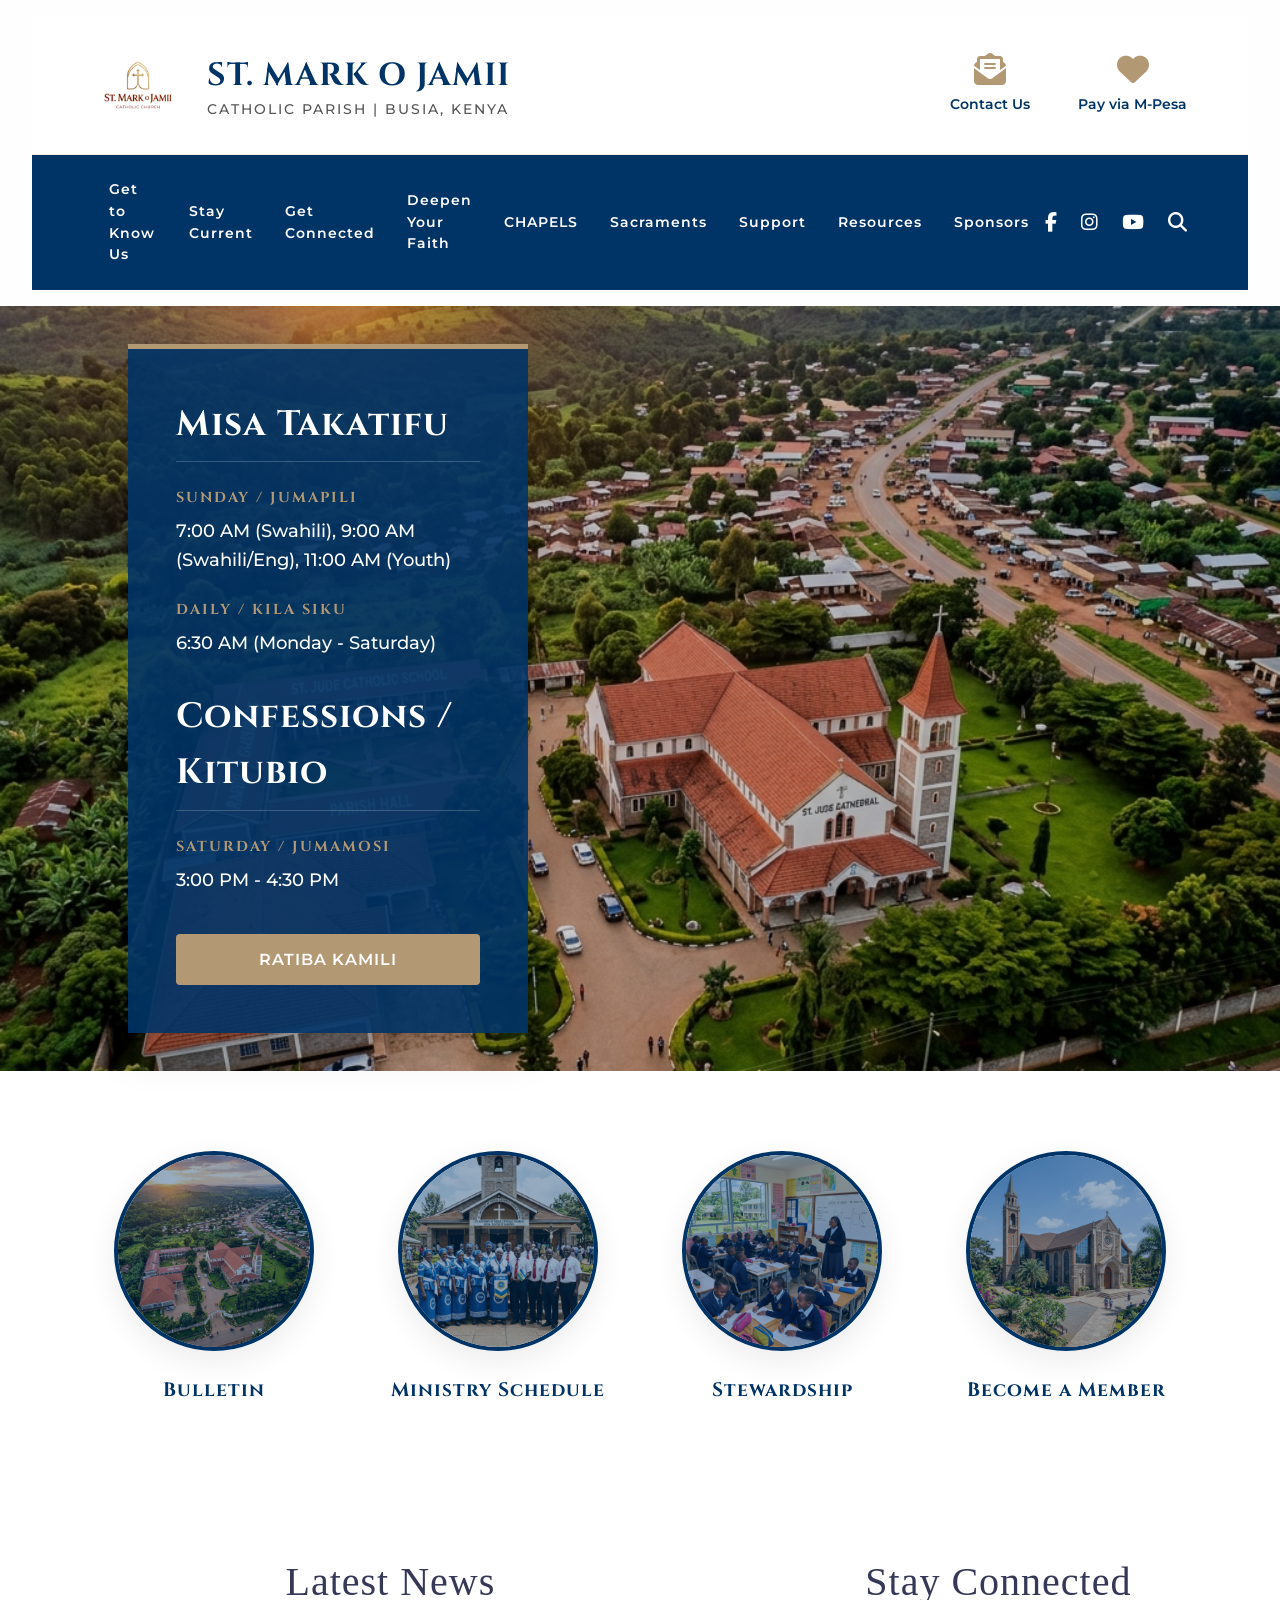
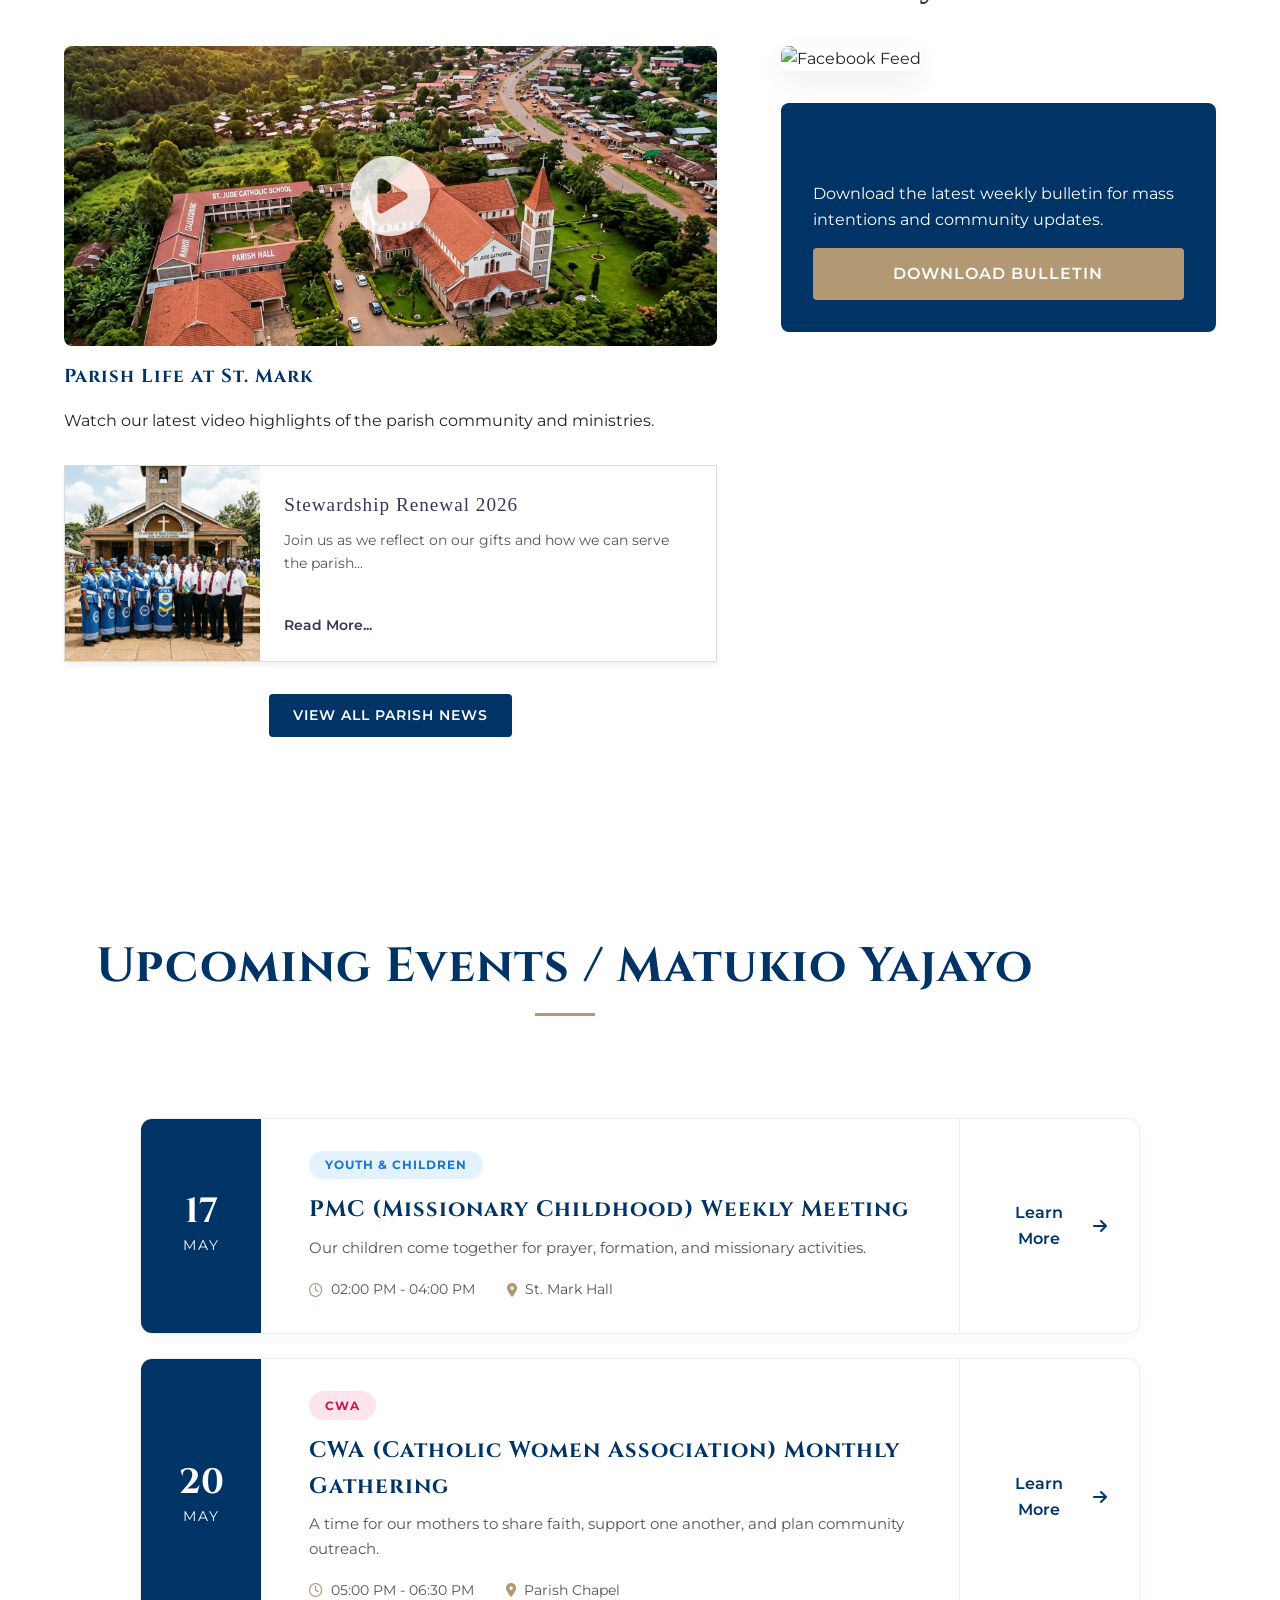
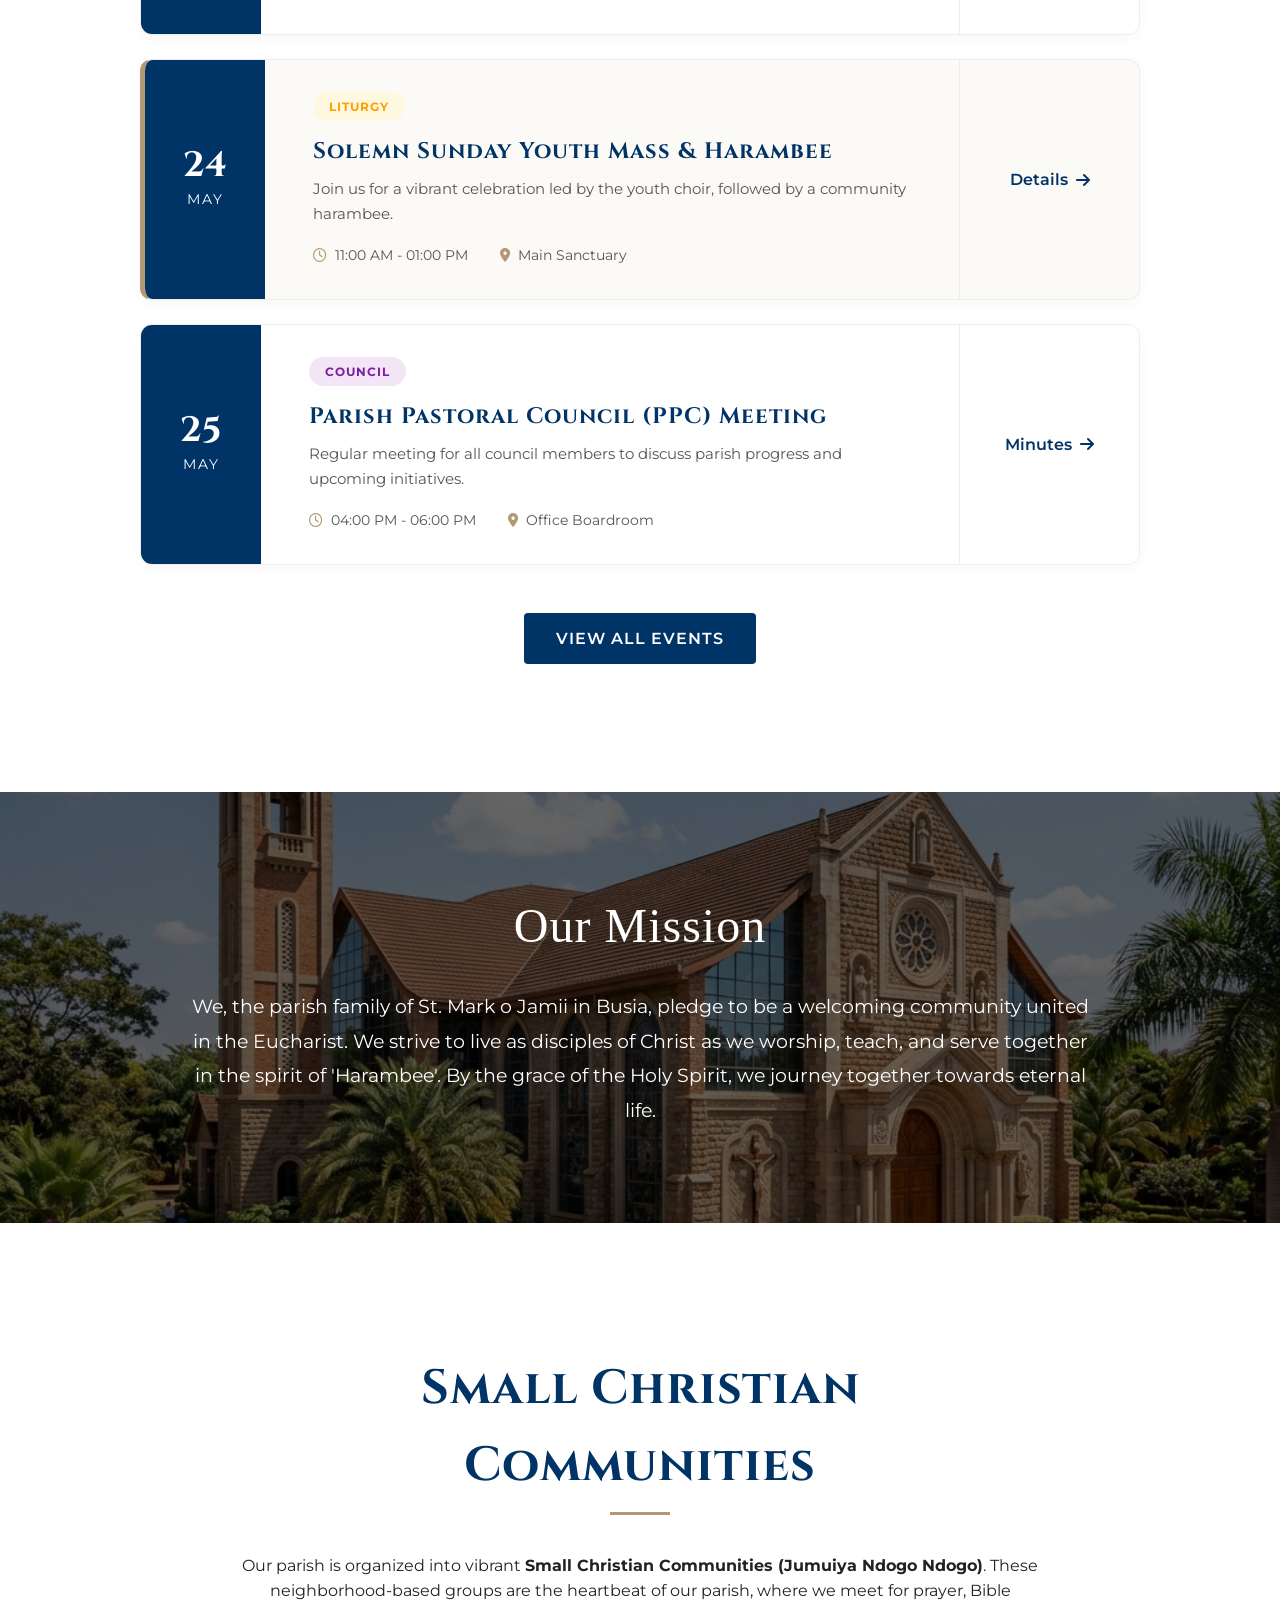
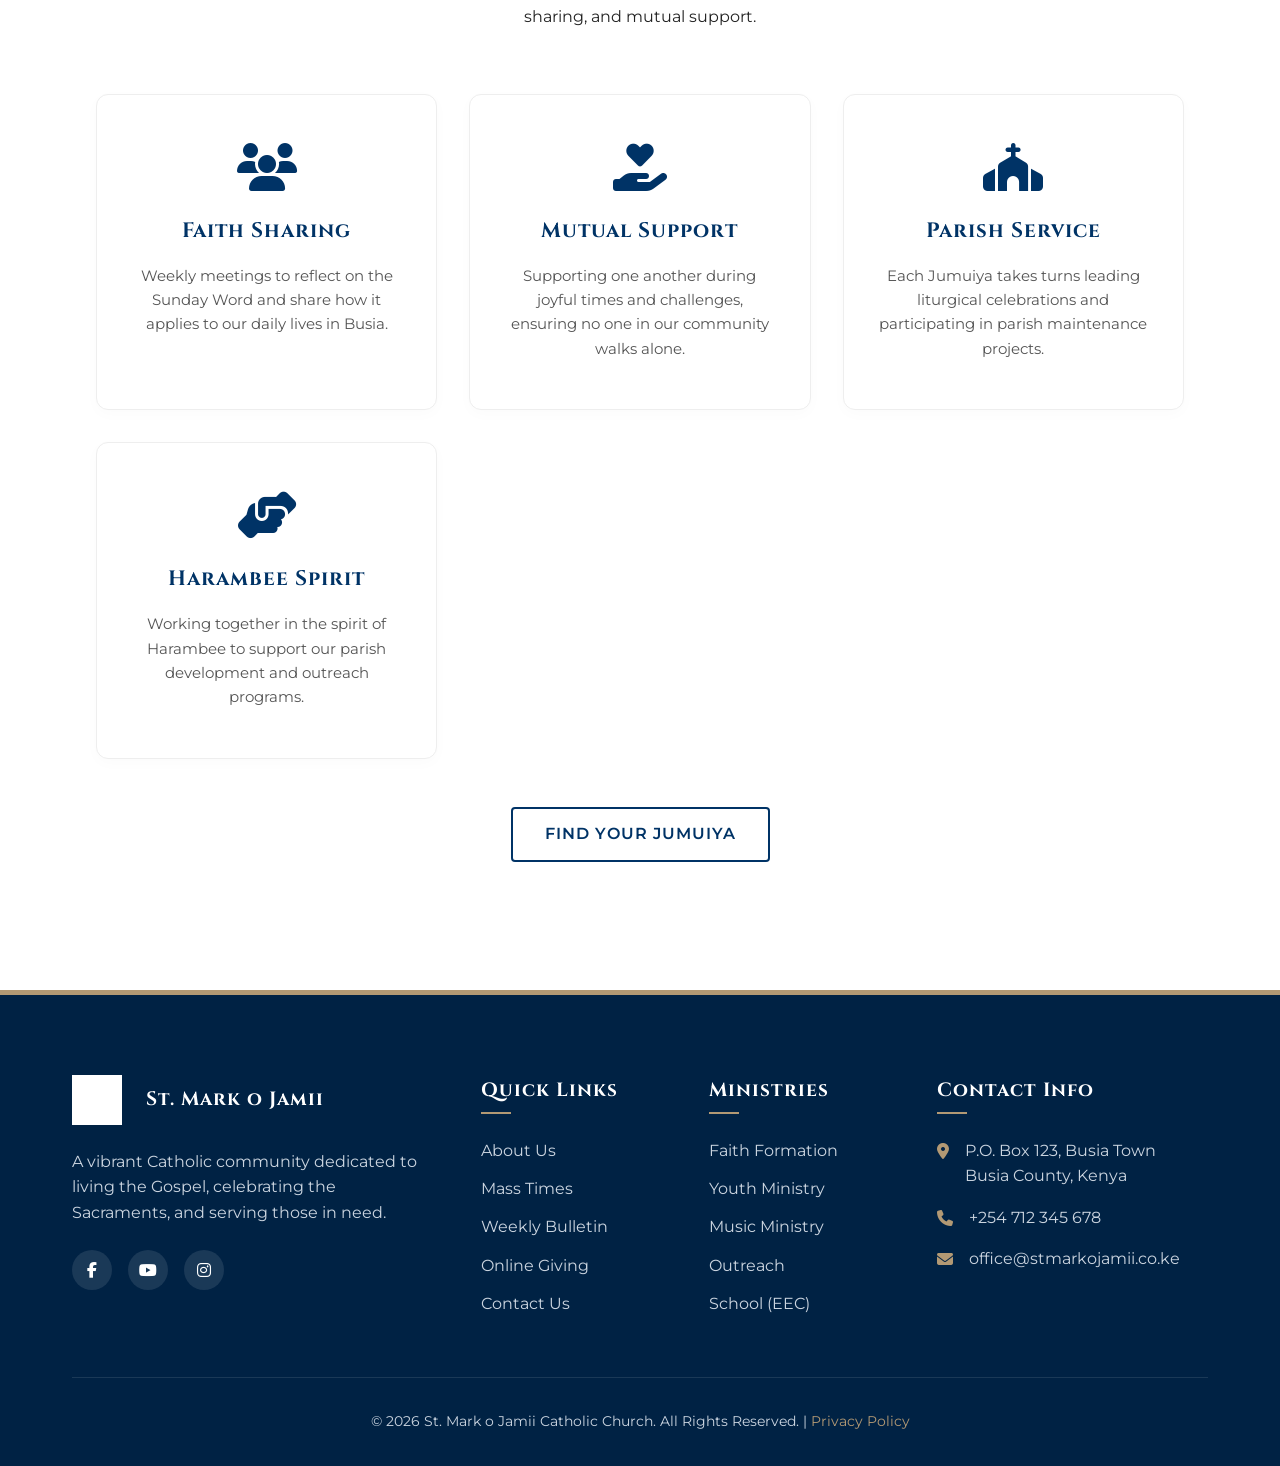
==== index.html @ a4ac21fa "Initial commit - Localized St. Mark o Jamii website for Busia, Kenya" ====
<!DOCTYPE html>
<html lang="en">
<head>
    <meta charset="UTF-8">
    <meta name="viewport" content="width=device-width, initial-scale=1.0">
    <title>St. Mark o Jamii Catholic Church | Empowering Change</title>
    <meta name="description" content="Welcome to St. Mark o Jamii Catholic Church. Join our parish community for mass, ministries, and faith formation.">
    
    <!-- Google Fonts -->
    <link rel="preconnect" href="https://fonts.googleapis.com">
    <link rel="preconnect" href="https://fonts.gstatic.com" crossorigin>
    <link href="https://fonts.googleapis.com/css2?family=Cinzel:wght@400;700&family=Montserrat:wght@300;400;600;700&display=swap" rel="stylesheet">
    
    <!-- Font Awesome for Icons -->
    <link rel="stylesheet" href="https://cdnjs.cloudflare.com/ajax/libs/font-awesome/6.4.0/css/all.min.css">
    
    <link rel="stylesheet" href="style.css">
</head>
<body>

    <!-- Header -->
    <header class="main-header" id="header">
        <div class="header-top">
            <a href="index.html" class="logo">
                <img src="./assets/images/logo.png" alt="St. Mark Logo" style="height: 90px;">
                <div class="logo-text">
                    <h1>ST. MARK O JAMII</h1>
                    <span>CATHOLIC PARISH | BUSIA, KENYA</span>
                </div>
            </a>
            <div class="header-top-links">
                <a href="page.html?id=contact" class="top-link" style="color: var(--primary-blue);">
                    <i class="fas fa-envelope-open-text top-icon" style="color: var(--accent-gold);"></i>
                    <span>Contact Us</span>
                </a>
                <a href="page.html?id=donate" class="top-link" style="color: var(--primary-blue);">
                    <i class="fas fa-heart top-icon" style="color: var(--accent-gold);"></i>
                    <span>Pay via M-Pesa</span>
                </a>
            </div>
        </div>
        <div class="header-nav-container">
            <nav class="main-nav">
                <ul class="nav-links">
                    <li class="dropdown">
                        <a href="page.html?id=know-us">Get to Know Us</a>
                        <ul class="dropdown-content">
                            <li><a href="page.html?id=contact">Contact Us</a></li>
                            <li><a href="page.html?id=history">History</a></li>
                            <li><a href="page.html?id=staff">Parish Staff</a></li>
                        </ul>
                    </li>
                    <li class="dropdown">
                        <a href="page.html?id=current">Stay Current</a>
                        <ul class="dropdown-content">
                            <li><a href="page.html?id=bulletin-sj">Bulletin - St.<br>Joseph Catholic<br>Church</a></li>
                            <li><a href="page.html?id=livestream">LiveStream</a></li>
                            <li><a href="page.html?id=database">MP Database</a></li>
                        </ul>
                    </li>
                    <li class="dropdown">
                        <a href="page.html?id=connected">Get Connected</a>
                        <ul class="dropdown-content">
                            <li><a href="page.html?id=liturgical">Liturgical<br>Ministries</a></li>
                            <li><a href="page.html?id=volunteer">Volunteer</a></li>
                            <li><a href="page.html?id=support-min">Support<br>Ministries</a></li>
                        </ul>
                    </li>
                    <li class="dropdown">
                        <a href="page.html?id=faith">Deepen Your Faith</a>
                        <ul class="dropdown-content">
                            <li><a href="page.html?id=eucharistic-adoration">Adoration</a></li>
                            <li><a href="page.html?id=cgs">Catechesis of the<br>Good Shepherd</a></li>
                            <li><a href="page.html?id=community">Community and<br>Family Ministry</a></li>
                            <li><a href="page.html?id=formed">FORMED</a></li>
                            <li><a href="page.html?id=journey">Journey</a></li>
                            <li><a href="page.html?id=ocia">OCIA</a></li>
                            <li><a href="page.html?id=reled">Religious<br>Education</a></li>
                            <li><a href="page.html?id=small-groups">Small Groups</a></li>
                            <li><a href="page.html?id=young-adult">Young Adult Group</a></li>
                            <li><a href="page.html?id=youth-ministry">Youth Ministry</a></li>
                        </ul>
                    </li>
                    <li class="dropdown mega-dropdown">
                        <a href="page.html?id=chapels">CHAPELS</a>
                        <div class="dropdown-content mega-menu">
                            <div class="mega-column">
                                <h3>Community & Family</h3>
                                <ul>
                                    <li><a href="page.html?id=boy-cub-scouts">Boy & Cub Scouts</a></li>
                                    <li><a href="page.html?id=hospitality-sunday">Hospitality Sunday</a></li>
                                    <li><a href="page.html?id=keenagers-club">Keenagers Club</a></li>
                                    <li><a href="page.html?id=cwa">Catholic Women Association (CWA)</a></li>
                                    <li><a href="page.html?id=cma">Catholic Men Association (CMA)</a></li>
                                    <li><a href="page.html?id=new-parishioner">New Parishioner Welcome Group</a></li>
                                    <li><a href="page.html?id=parish-council">Parish Council</a></li>
                                    <li><a href="page.html?id=quilting-circle">Quilting Circle</a></li>
                                    <li><a href="page.html?id=young-adult">Young Adult Group</a></li>
                                </ul>
                            </div>
                            <div class="mega-column">
                                <h3>Health & Wellness</h3>
                                <ul>
                                    <li><a href="page.html?id=pietra-fitness">Pietra Fitness</a></li>
                                    <li><a href="page.html?id=cyo-sports">CYO Sports</a></li>
                                </ul>
                            </div>
                            <div class="mega-column">
                                <h3>Acts of Mercy</h3>
                                <ul>
                                    <li><a href="page.html?id=angel-tree">Angel Tree</a></li>
                                    <li><a href="page.html?id=baby-bottle">Baby Bottle Boomerang</a></li>
                                    <li><a href="page.html?id=bereavement">Bereavement Ministry</a></li>
                                    <li><a href="page.html?id=blood-drives">Blood Drives</a></li>
                                    <li><a href="page.html?id=christ-child">Christ Child Shower</a></li>
                                    <li><a href="page.html?id=christmas-adoption">Christmas Adoption Program</a></li>
                                    <li><a href="page.html?id=deaf-ministry">Deaf Ministry</a></li>
                                    <li><a href="page.html?id=food-needy">Food for the Needy</a></li>
                                    <li><a href="page.html?id=foster-care">Foster Care</a></li>
                                    <li><a href="page.html?id=funeral-luncheon">Funeral Luncheon</a></li>
                                    <li><a href="page.html?id=respect-life">Respect Life Committee</a></li>
                                    <li><a href="page.html?id=st-joseph-table">St. Joseph's Table</a></li>
                                </ul>
                            </div>
                            <div class="mega-column">
                                <h3>Practice of Prayer</h3>
                                <ul>
                                    <li><a href="page.html?id=cursillo">Cursillo Group</a></li>
                                    <li><a href="page.html?id=eucharistic-adoration">Eucharistic Adoration</a></li>
                                    <li><a href="page.html?id=journey-retreats">Journey Retreats</a></li>
                                    <li><a href="page.html?id=legion-of-mary">Legion of Mary</a></li>
                                    <li><a href="page.html?id=mens-bible">Men's Bible Study</a></li>
                                    <li><a href="page.html?id=vocation">Parish Vocation Ministry</a></li>
                                    <li><a href="page.html?id=womens-group">Women's Group</a></li>
                                </ul>
                            </div>
                            <div class="mega-column">
                                <h3>Education</h3>
                                <ul>
                                    <li><a href="page.html?id=adult-ed">Adult Education</a></li>
                                    <li><a href="page.html?id=pto">PTO</a></li>
                                    <li><a href="page.html?id=reled">Religious Education</a></li>
                                    <li><a href="page.html?id=pmc">Pontifical Missionary Childhood (PMC)</a></li>
                                    <li><a href="page.html?id=youth-ministry">Youth Ministry</a></li>
                                </ul>
                            </div>
                            <div class="mega-column">
                                <h3>Liturgy & Sacraments</h3>
                                <ul>
                                    <li><a href="page.html?id=adult-choir">Adult Choir</a></li>
                                    <li><a href="page.html?id=altar-servers">Altar Servers</a></li>
                                    <li><a href="page.html?id=arts-env">Arts and Environment</a></li>
                                    <li><a href="page.html?id=awesome-angels">Awesome Angels</a></li>
                                    <li><a href="page.html?id=baptism-prep">Baptismal Prep</a></li>
                                    <li><a href="page.html?id=cantors">Cantors</a></li>
                                    <li><a href="page.html?id=communion-sick">Communion to the Sick/ Homebound</a></li>
                                    <li><a href="page.html?id=daily-rosary">Daily Rosary</a></li>
                                    <li><a href="page.html?id=eucharistic-ministers">Eucharistic Ministers</a></li>
                                    <li><a href="page.html?id=hosanna">Hosanna Choir</a></li>
                                    <li><a href="page.html?id=hospitality">Hospitality Team</a></li>
                                    <li><a href="page.html?id=lectors">Lectors</a></li>
                                    <li><a href="page.html?id=liturgy-council">Liturgy Council</a></li>
                                </ul>
                            </div>
                            <div class="mega-column">
                                <h3>Stewardship</h3>
                                <ul>
                                    <li><a href="page.html?id=finance-council">Finance Council</a></li>
                                    <li><a href="page.html?id=financial-peace">Financial Peace University</a></li>
                                    <li><a href="page.html?id=garden-club">Garden Club</a></li>
                                    <li><a href="page.html?id=grandparents">Grandparent's Club</a></li>
                                    <li><a href="page.html?id=jaguar-dads">Jaguar Dad's Den</a></li>
                                    <li><a href="page.html?id=religious-articles">Religious Articles Store</a></li>
                                </ul>
                            </div>
                        </div>
                    </li>
                    <li class="dropdown">
                        <a href="page.html?id=sacraments">Sacraments</a>
                        <ul class="dropdown-content">
                            <li><a href="page.html?id=anointing">Anointing of the<br>Sick</a></li>
                            <li><a href="page.html?id=baptism">Baptism</a></li>
                            <li><a href="page.html?id=confirmation">Confirmation</a></li>
                            <li><a href="page.html?id=first-communion">First Communion</a></li>
                            <li><a href="page.html?id=funeral">Funeral Services</a></li>
                            <li><a href="page.html?id=holy-orders">Holy Orders</a></li>
                            <li><a href="page.html?id=reconciliation">Reconciliation</a></li>
                            <li><a href="page.html?id=weddings">Weddings</a></li>
                        </ul>
                    </li>
                    <li class="dropdown">
                        <a href="page.html?id=support">Support</a>
                        <ul class="dropdown-content">
                            <li><a href="page.html?id=call-to-share">Call to Share</a></li>
                            <li><a href="page.html?id=give">Give</a></li>
                            <li><a href="page.html?id=prayer">Prayer Intentions</a></li>
                        </ul>
                    </li>
                    <li class="dropdown">
                        <a href="page.html?id=resources">Resources</a>
                        <ul class="dropdown-content">
                            <li><a href="page.html?id=archdiocese">Catholic Diocese of Bungoma</a></li>
                            <li><a href="page.html?id=catholic-charities">Catholic Charities Kenya</a></li>
                            <li><a href="page.html?id=report-abuse">Report Abuse</a></li>
                            <li><a href="page.html?id=kccb">KCCB (Kenya Conference of Catholic Bishops)</a></li>
                        </ul>
                    </li>
                    <li class="dropdown">
                        <a href="page.html?id=sponsors">Sponsors</a>
                        <ul class="dropdown-content">
                            <li><a href="page.html?id=sponsor-site">Sponsor This Site!</a></li>
                            <li><a href="page.html?id=view-directory">View Directory</a></li>
                        </ul>
                    </li>
                </ul>
            </nav>
            <div class="header-social">
                <a href="#"><i class="fab fa-facebook-f"></i></a>
                <a href="#"><i class="fab fa-instagram"></i></a>
                <a href="#"><i class="fab fa-youtube"></i></a>
                <a href="#"><i class="fas fa-search"></i></a>
            </div>
            <button class="mobile-menu-btn" id="mobileMenuBtn">
                <i class="fas fa-bars"></i>
            </button>
        </div>
    </header>

    <!-- Mobile Navigation Overlay -->
    <div class="mobile-overlay" id="mobileOverlay"></div>
    <div class="mobile-nav" id="mobileNav">
        <div class="mobile-close" id="mobileCloseBtn"><i class="fas fa-times"></i></div>
        <ul class="mobile-nav-list">
            <!-- Navigation items will be dynamically cloned from desktop nav via main.js -->
        </ul>
    </div>

    <!-- Hero Section -->
    <section id="home" class="hero">
        <div class="hero-overlay-card">
            <h2>Misa Takatifu</h2>
            <div class="mass-item">
                <h4>Sunday / Jumapili</h4>
                <p>7:00 AM (Swahili), 9:00 AM (Swahili/Eng), 11:00 AM (Youth)</p>
            </div>
            <div class="mass-item">
                <h4>Daily / Kila Siku</h4>
                <p>6:30 AM (Monday - Saturday)</p>
            </div>

            <h2 style="margin-top: 2rem;">Confessions / Kitubio</h2>
            <div class="mass-item">
                <h4>Saturday / Jumamosi</h4>
                <p>3:00 PM - 4:30 PM</p>
            </div>
            <a href="page.html?id=mass-times" class="btn btn-accent" style="width: 100%; text-align: center; margin-top: 1rem;">Ratiba Kamili</a>
        </div>
    </section>

    <!-- Circular Links Section -->
    <section class="circular-links-section">
        <div class="circular-container">
            <a href="page.html?id=bulletin" class="circular-link-item">
                <div class="circular-img-wrapper">
                    <img src="./assets/images/church_drone_shot.png" alt="Bulletin">
                </div>
                <h3>Bulletin</h3>
            </a>
            <a href="page.html?id=ministry-schedule" class="circular-link-item">
                <div class="circular-img-wrapper">
                    <img src="./assets/images/ministry.png" alt="Ministry Schedule">
                </div>
                <h3>Ministry Schedule</h3>
            </a>
            <a href="page.html?id=stewardship" class="circular-link-item">
                <div class="circular-img-wrapper">
                    <img src="./assets/images/school.png" alt="Stewardship">
                </div>
                <h3>Stewardship</h3>
            </a>
            <a href="page.html?id=new-parishioner" class="circular-link-item">
                <div class="circular-img-wrapper">
                    <img src="./assets/images/hero-bg.png" alt="Become a Member">
                </div>
                <h3>Become a Member</h3>
            </a>
        </div>
    </section>



    <!-- Latest News Section -->
    <section class="news-social-section">
        <div class="news-social-container">
            <div class="news-col">
                <h2 class="section-title-elegant">Latest News</h2>
                
                <div class="featured-news" style="margin-bottom: 2rem;">
                    <div style="background: url('./assets/images/church_drone_shot.png') center/cover; height: 300px; border-radius: 8px; position: relative; display: flex; align-items: center; justify-content: center;">
                        <i class="fas fa-play-circle" style="font-size: 5rem; color: white; opacity: 0.8;"></i>
                    </div>
                    <h3 style="margin-top: 1rem;">Parish Life at St. Mark</h3>
                    <p>Watch our latest video highlights of the parish community and ministries.</p>
                </div>

                <div class="news-card">
                    <div class="news-img">
                        <img src="./assets/images/ministry.png" alt="Stewardship">
                    </div>
                    <div class="news-content">
                        <h4>Stewardship Renewal 2026</h4>
                        <p>Join us as we reflect on our gifts and how we can serve the parish...</p>
                        <a href="#" class="read-more">Read More...</a>
                    </div>
                </div>

                <div style="text-align: center; margin-top: 2rem;">
                    <a href="#" class="btn btn-dark-blue" style="background-color: var(--primary-blue);">View All Parish News</a>
                </div>
            </div>

            <div class="social-col">
                <h2 class="section-title-elegant">Stay Connected</h2>
                <div class="facebook-widget-mockup">
                    <img src="./assets/images/fb-mockup.png" alt="Facebook Feed" style="width: 100%; border-radius: 8px; box-shadow: var(--shadow-soft);">
                </div>
                <div style="margin-top: 2rem; background: var(--primary-blue); color: white; padding: 2rem; border-radius: 8px;">
                    <h3>Parish Bulletin</h3>
                    <p>Download the latest weekly bulletin for mass intentions and community updates.</p>
                    <a href="#" class="btn btn-accent" style="margin-top: 1rem; display: block; text-align: center;">Download Bulletin</a>
                </div>
            </div>
        </div>
    </section>

    <!-- Upcoming Events Section -->
    <section class="calendar-section">
        <div class="container">
            <h2 class="section-title">Upcoming Events / Matukio Yajayo</h2>
            <div class="events-list">
                <div class="event-row">
                    <div class="event-date">
                        <span class="day">17</span>
                        <span class="month">MAY</span>
                    </div>
                    <div class="event-content">
                        <span class="event-badge badge-youth">Youth & Children</span>
                        <h4>PMC (Missionary Childhood) Weekly Meeting</h4>
                        <p>Our children come together for prayer, formation, and missionary activities.</p>
                        <div class="event-footer">
                            <span><i class="far fa-clock"></i> 02:00 PM - 04:00 PM</span>
                            <span><i class="fas fa-map-marker-alt"></i> St. Mark Hall</span>
                        </div>
                    </div>
                    <a href="page.html?id=pmc" class="event-action">Learn More <i class="fas fa-arrow-right"></i></a>
                </div>

                <div class="event-row">
                    <div class="event-date">
                        <span class="day">20</span>
                        <span class="month">MAY</span>
                    </div>
                    <div class="event-content">
                        <span class="event-badge badge-women">CWA</span>
                        <h4>CWA (Catholic Women Association) Monthly Gathering</h4>
                        <p>A time for our mothers to share faith, support one another, and plan community outreach.</p>
                        <div class="event-footer">
                            <span><i class="far fa-clock"></i> 05:00 PM - 06:30 PM</span>
                            <span><i class="fas fa-map-marker-alt"></i> Parish Chapel</span>
                        </div>
                    </div>
                    <a href="page.html?id=cwa" class="event-action">Learn More <i class="fas fa-arrow-right"></i></a>
                </div>

                <div class="event-row highlighted">
                    <div class="event-date">
                        <span class="day">24</span>
                        <span class="month">MAY</span>
                    </div>
                    <div class="event-content">
                        <span class="event-badge badge-liturgy">Liturgy</span>
                        <h4>Solemn Sunday Youth Mass & Harambee</h4>
                        <p>Join us for a vibrant celebration led by the youth choir, followed by a community harambee.</p>
                        <div class="event-footer">
                            <span><i class="far fa-clock"></i> 11:00 AM - 01:00 PM</span>
                            <span><i class="fas fa-map-marker-alt"></i> Main Sanctuary</span>
                        </div>
                    </div>
                    <a href="page.html?id=mass-times" class="event-action">Details <i class="fas fa-arrow-right"></i></a>
                </div>

                <div class="event-row">
                    <div class="event-date">
                        <span class="day">25</span>
                        <span class="month">MAY</span>
                    </div>
                    <div class="event-content">
                        <span class="event-badge badge-council">Council</span>
                        <h4>Parish Pastoral Council (PPC) Meeting</h4>
                        <p>Regular meeting for all council members to discuss parish progress and upcoming initiatives.</p>
                        <div class="event-footer">
                            <span><i class="far fa-clock"></i> 04:00 PM - 06:00 PM</span>
                            <span><i class="fas fa-map-marker-alt"></i> Office Boardroom</span>
                        </div>
                    </div>
                    <a href="page.html?id=parish-council" class="event-action">Minutes <i class="fas fa-arrow-right"></i></a>
                </div>
            </div>
            <div style="text-align: center; margin-top: 3rem;">
                <a href="#" class="btn btn-primary">View All Events</a>
            </div>
        </div>
    </section>

    <!-- Mission Section -->
    <section class="mission-section">
        <div class="mission-content">
            <h2>Our Mission</h2>
            <p>We, the parish family of St. Mark o Jamii in Busia, pledge to be a welcoming community united in the Eucharist. We strive to live as disciples of Christ as we worship, teach, and serve together in the spirit of 'Harambee'. By the grace of the Holy Spirit, we journey together towards eternal life.</p>
        </div>
    </section>

    <!-- Small Christian Communities Section -->
    <section class="scc-section">
        <div class="container">
            <div class="scc-header">
                <h2 class="section-title">Small Christian Communities</h2>
                <p>Our parish is organized into vibrant <strong>Small Christian Communities (Jumuiya Ndogo Ndogo)</strong>. These neighborhood-based groups are the heartbeat of our parish, where we meet for prayer, Bible sharing, and mutual support.</p>
            </div>
            <div class="scc-grid">
                <div class="scc-card">
                    <i class="fas fa-users"></i>
                    <h4>Faith Sharing</h4>
                    <p>Weekly meetings to reflect on the Sunday Word and share how it applies to our daily lives in Busia.</p>
                </div>
                <div class="scc-card">
                    <i class="fas fa-hand-holding-heart"></i>
                    <h4>Mutual Support</h4>
                    <p>Supporting one another during joyful times and challenges, ensuring no one in our community walks alone.</p>
                </div>
                <div class="scc-card">
                    <i class="fas fa-church"></i>
                    <h4>Parish Service</h4>
                    <p>Each Jumuiya takes turns leading liturgical celebrations and participating in parish maintenance projects.</p>
                </div>
                <div class="scc-card">
                    <i class="fas fa-hands-helping"></i>
                    <h4>Harambee Spirit</h4>
                    <p>Working together in the spirit of Harambee to support our parish development and outreach programs.</p>
                </div>
            </div>
            <div style="text-align: center; margin-top: 3rem;">
                <a href="page.html?id=community" class="btn btn-outline" style="border-color: var(--primary-blue); color: var(--primary-blue);">Find Your Jumuiya</a>
            </div>
        </div>
    </section>

    <!-- Footer -->
    <footer class="main-footer">
        <div class="container">
            <div class="footer-grid">
                <div class="footer-col footer-about">
                    <div class="logo" style="margin-bottom: 1.5rem;">
                        <img src="./assets/images/logo.png" alt="Logo" style="height: 50px; filter: brightness(0) invert(1);">
                        <div class="logo-text">
                            <h2 style="color: white; font-size: 1.2rem; margin:0;">St. Mark o Jamii</h2>
                        </div>
                    </div>
                    <p>A vibrant Catholic community dedicated to living the Gospel, celebrating the Sacraments, and serving those in need.</p>
                    <div class="social-links">
                        <a href="#"><i class="fab fa-facebook-f"></i></a>
                        <a href="#"><i class="fab fa-youtube"></i></a>
                        <a href="#"><i class="fab fa-instagram"></i></a>
                    </div>
                </div>

                <div class="footer-col">
                    <h3>Quick Links</h3>
                    <ul class="footer-links">
                        <li><a href="#">About Us</a></li>
                        <li><a href="#">Mass Times</a></li>
                        <li><a href="#">Weekly Bulletin</a></li>
                        <li><a href="#">Online Giving</a></li>
                        <li><a href="#">Contact Us</a></li>
                    </ul>
                </div>

                <div class="footer-col">
                    <h3>Ministries</h3>
                    <ul class="footer-links">
                        <li><a href="#">Faith Formation</a></li>
                        <li><a href="#">Youth Ministry</a></li>
                        <li><a href="#">Music Ministry</a></li>
                        <li><a href="#">Outreach</a></li>
                        <li><a href="#">School (EEC)</a></li>
                    </ul>
                </div>

                <div class="footer-col">
                    <h3>Contact Info</h3>
                    <ul class="footer-contact">
                        <li>
                            <i class="fas fa-map-marker-alt"></i>
                            <span>P.O. Box 123, Busia Town<br>Busia County, Kenya</span>
                        </li>
                        <li>
                            <i class="fas fa-phone"></i>
                            <span>+254 712 345 678</span>
                        </li>
                        <li>
                            <i class="fas fa-envelope"></i>
                            <span>office@stmarkojamii.co.ke</span>
                        </li>
                    </ul>
                </div>
            </div>

            <div class="footer-bottom">
                <p>&copy; 2026 St. Mark o Jamii Catholic Church. All Rights Reserved. | <a href="#" style="color:var(--accent-gold);">Privacy Policy</a></p>
            </div>
        </div>
    </footer>

    <script src="main.js"></script>
</body>
</html>
---- style.css ----
:root {
    --primary-blue: #003366;
    --primary-blue-dark: #002244;
    --accent-gold: #B29974;
    --accent-gold-hover: #9a8463;
    --text-dark: #222222;
    --text-muted: #555555;
    --text-light: #f8f9fa;
    --bg-light: #f4f4f4;
    --bg-white: #ffffff;
    --font-heading: 'Cinzel', serif;
    --font-body: 'Montserrat', sans-serif;
    --transition-smooth: all 0.3s cubic-bezier(0.4, 0, 0.2, 1);
    --shadow-soft: 0 10px 30px rgba(0,0,0,0.08);
    --shadow-strong: 0 15px 45px rgba(0,0,0,0.15);
}

* {
    margin: 0;
    padding: 0;
    box-sizing: border-box;
}

body {
    font-family: var(--font-body);
    color: var(--text-dark);
    background-color: var(--bg-light);
    line-height: 1.6;
    overflow-x: hidden;
}

h1, h2, h3, h4, h5, h6 {
    font-family: var(--font-heading);
    color: var(--primary-blue);
    margin-bottom: 1rem;
    letter-spacing: 1px;
}

a {
    text-decoration: none;
    color: inherit;
    transition: var(--transition-smooth);
}

ul {
    list-style: none;
}

/* Utilities */
.container {
    max-width: 1200px;
    margin: 0 auto;
    padding: 0 2rem;
}

.btn {
    display: inline-block;
    padding: 0.8rem 2rem;
    font-weight: 600;
    text-transform: uppercase;
    letter-spacing: 1px;
    border-radius: 4px;
    transition: var(--transition-smooth);
    cursor: pointer;
    border: none;
}

.btn-primary {
    background-color: var(--primary-blue);
    color: var(--bg-white);
}

.btn-primary:hover {
    background-color: var(--primary-blue-dark);
    transform: translateY(-2px);
    box-shadow: var(--shadow-soft);
}

.btn-accent {
    background-color: var(--accent-gold);
    color: var(--navy-blue);
}

.btn-accent:hover {
    background-color: var(--accent-gold-hover);
    transform: translateY(-2px);
    box-shadow: 0 4px 12px rgba(212, 175, 55, 0.4);
}

.btn-outline {
    background-color: transparent;
    border: 2px solid var(--bg-white);
    color: var(--bg-white);
}

.btn-outline:hover {
    background-color: var(--bg-white);
    color: var(--primary-blue);
}

.section-padding {
    padding: 6rem 0;
}

@media (max-width: 768px) {
    .section-padding {
        padding: 4rem 0;
    }
}

.text-center {
    text-align: center;
}

.section-title {
    font-size: 3rem;
    margin-bottom: 3rem;
    position: relative;
    display: inline-block;
    font-weight: 700;
}

@media (max-width: 768px) {
    .section-title {
        font-size: 2.2rem;
    }
}

.section-title::after {
    content: '';
    position: absolute;
    bottom: -10px;
    left: 50%;
    transform: translateX(-50%);
    width: 60px;
    height: 3px;
    background-color: var(--accent-gold);
}

/* Header & Navigation */
.main-header {
    width: 100%;
    z-index: 1000;
    position: relative; 
}

.header-top {
    background-color: var(--bg-white); 
    display: flex;
    justify-content: space-between;
    align-items: center;
    padding: 1.5rem 5%;
    border-bottom: 1px solid #eee;
}

.logo {
    display: flex;
    align-items: center;
    gap: 1.5rem;
}

.logo-text h1 {
    font-size: 2rem;
    margin: 0;
    color: var(--primary-blue);
    letter-spacing: 1px;
    font-weight: 700;
    font-family: var(--font-heading);
}

.logo-text span {
    font-size: 0.85rem;
    color: var(--text-muted);
    font-family: var(--font-body);
    letter-spacing: 2px;
    display: block;
    margin-top: -2px;
    font-weight: 500;
}

.header-top-links {
    display: flex;
    gap: 3rem;
}

.top-link {
    display: flex;
    flex-direction: column;
    align-items: center;
    color: var(--bg-white);
    text-align: center;
    gap: 0.5rem;
    font-size: 0.9rem;
    font-weight: 600;
}

.top-icon {
    font-size: 2rem;
}

.header-nav-container {
    background-color: var(--primary-blue); 
    display: flex;
    justify-content: space-between;
    align-items: center;
    padding: 0 5%;
}

.main-nav {
    flex-grow: 1;
}

.nav-links {
    display: flex;
    align-items: center;
    margin: 0;
    padding: 0;
}

.nav-links > li {
    position: relative;
}

.nav-links > li > a {
    color: var(--bg-white);
    font-weight: 600;
    font-size: 0.85rem;
    padding: 1.5rem 1rem;
    display: block;
    letter-spacing: 1px;
}

.nav-links > li > a:hover {
    background-color: rgba(0,0,0,0.1);
}

.nav-links > li > a::after {
    display: none; 
}

/* Dropdown */
.header-nav-container {
    background-color: var(--primary-blue); 
    display: flex;
    justify-content: space-between;
    align-items: center;
    padding: 0 5%;
    position: relative; /* Crucial for mega menu */
}

.dropdown-content {
    display: none;
    position: absolute;
    background-color: var(--primary-blue-dark);
    min-width: 220px;
    box-shadow: var(--shadow-strong);
    z-index: 1001;
    top: 100%;
    left: 0;
    padding: 0.5rem 0;
    border-top: 3px solid var(--accent-gold);
}

.dropdown-content a {
    color: white;
    padding: 10px 16px;
    text-decoration: none;
    display: block;
    font-size: 0.85rem;
    border-bottom: none;
    line-height: 1.3;
}

.dropdown-content a:hover {
    background-color: rgba(255,255,255,0.1);
}

.dropdown:hover .dropdown-content {
    display: block;
}

/* Mega Menu Styles */
.mega-dropdown {
    position: static !important;
}

.mega-menu {
    width: 100%;
    left: 0;
    right: 0;
    display: none;
    grid-template-columns: repeat(7, 1fr);
    gap: 1rem;
    padding: 2rem 5% !important;
    background-color: var(--primary-blue-dark);
    border-top: 3px solid var(--accent-gold);
}

.dropdown:hover .mega-menu {
    display: grid;
}

.mega-column h3 {
    color: white;
    font-size: 0.95rem;
    font-family: 'Inter', sans-serif;
    margin-bottom: 0.5rem;
    padding-bottom: 0.5rem;
    border-bottom: 1px solid rgba(255,255,255,0.2);
    text-transform: none;
}

.mega-column ul {
    list-style: none;
    padding: 0;
    margin: 0;
}

.mega-column a {
    padding: 8px 0 !important;
    border-bottom: none !important;
    font-size: 0.8rem !important;
    color: #e0e0e0;
}

.mega-column a:hover {
    color: white;
    background-color: transparent;
    text-decoration: underline;
}

.header-social {
    display: flex;
    gap: 1.5rem;
}

.header-social a {
    color: var(--bg-white);
    font-size: 1.2rem;
}

.mobile-menu-btn {
    display: none;
    color: white;
    background: transparent;
    border: none;
    font-size: 1.5rem;
    cursor: pointer;
}

/* Hero Section */
.hero {
    height: 85vh;
    min-height: 700px;
    background: linear-gradient(rgba(0,0,0,0.2), rgba(0,0,0,0.2)), url('./assets/images/church_drone_shot.png') center/cover no-repeat;
    display: flex;
    align-items: center;
    justify-content: flex-start;
    padding: 0 10%;
    position: relative;
}

.hero-overlay-card {
    background-color: rgba(0, 51, 102, 0.9);
    color: white;
    padding: 3rem;
    width: 400px;
    border-top: 5px solid var(--accent-gold);
    box-shadow: var(--shadow-strong);
    animation: slideInLeft 1s ease-out;
}

@keyframes slideInLeft {
    from { opacity: 0; transform: translateX(-50px); }
    to { opacity: 1; transform: translateX(0); }
}

.hero-overlay-card h2 {
    color: white;
    font-size: 2.2rem;
    margin-bottom: 1.5rem;
    border-bottom: 1px solid rgba(255,255,255,0.2);
    padding-bottom: 0.5rem;
}

.mass-item {
    margin-bottom: 1.5rem;
}

.mass-item h4 {
    color: var(--accent-gold);
    font-size: 0.9rem;
    text-transform: uppercase;
    letter-spacing: 2px;
    margin-bottom: 0.5rem;
}

.mass-item p {
    font-size: 1.1rem;
    font-weight: 500;
}

/* Circular Links Section */
.circular-links-section {
    padding: 5rem 5%;
    background-color: var(--bg-white);
}

.circular-container {
    max-width: 1200px;
    margin: 0 auto;
    display: flex;
    justify-content: center;
    gap: 4rem;
    flex-wrap: wrap;
}

.circular-link-item {
    display: flex;
    flex-direction: column;
    align-items: center;
    text-align: center;
    gap: 1.5rem;
    width: 220px;
}

.circular-img-wrapper {
    width: 200px;
    height: 200px;
    border-radius: 50%;
    overflow: hidden;
    border: 4px solid var(--primary-blue);
    position: relative;
    transition: var(--transition-smooth);
    box-shadow: var(--shadow-soft);
}

.circular-img-wrapper img {
    width: 100%;
    height: 100%;
    object-fit: cover;
    transition: var(--transition-smooth);
}

.circular-img-wrapper::after {
    content: '';
    position: absolute;
    top: 0;
    left: 0;
    width: 100%;
    height: 100%;
    background-color: rgba(0, 51, 102, 0.4);
    transition: var(--transition-smooth);
}

.circular-link-item:hover .circular-img-wrapper {
    transform: scale(1.05);
    border-color: var(--accent-gold);
}

.circular-link-item:hover .circular-img-wrapper img {
    transform: scale(1.1);
}

.circular-link-item:hover .circular-img-wrapper::after {
    background-color: rgba(0, 51, 102, 0.2);
}

.circular-link-item h3 {
    font-size: 1.2rem;
    color: var(--primary-blue);
    margin: 0;
}


/* Info Section */
.info-section {
    background-color: #f5f5f5;
    padding: 4rem 5%;
}

.info-container {
    max-width: 1200px;
    margin: 0 auto;
    display: grid;
    grid-template-columns: repeat(3, 1fr);
    gap: 3rem;
}

.info-col h3 {
    color: #611200;
    font-size: 1.1rem;
    letter-spacing: 1px;
    margin-bottom: 1rem;
    text-transform: uppercase;
    font-weight: 500;
}

.info-col p {
    font-size: 0.95rem;
    color: #333;
    line-height: 1.6;
}

/* News & Social Section */
.news-social-section {
    background-color: white;
    padding: 4rem 5%;
}

.news-social-container {
    max-width: 1200px;
    margin: 0 auto;
    display: grid;
    grid-template-columns: 1.2fr 0.8fr;
    gap: 4rem;
}

.section-title-elegant {
    font-family: 'Playfair Display', serif;
    color: #353856;
    font-size: 2.5rem;
    text-align: center;
    margin-bottom: 2rem;
    font-weight: 400;
}

.news-card {
    display: flex;
    border: 1px solid #ddd;
    box-shadow: 0 4px 6px rgba(0,0,0,0.05);
    margin-bottom: 1rem;
    background: white;
    min-height: 120px;
}

.news-img {
    width: 30%;
    display: flex;
    align-items: center;
    justify-content: center;
    overflow: hidden;
}

.news-img img {
    width: 100%;
    height: 100%;
    object-fit: cover;
}

.news-content {
    width: 70%;
    padding: 1.5rem;
    display: flex;
    flex-direction: column;
    justify-content: center;
}

.news-content h4 {
    color: #353856;
    font-size: 1.2rem;
    font-family: 'Playfair Display', serif;
    margin-bottom: 0.5rem;
    font-weight: 400;
}

.news-content p {
    font-size: 0.9rem;
    color: #555;
    margin-bottom: 1rem;
}

.read-more {
    color: #353856;
    font-weight: 600;
    font-size: 0.9rem;
    margin-top: auto;
}

.btn-dark-blue {
    background-color: #353856;
    color: white;
    padding: 0.6rem 1.5rem;
    font-size: 0.9rem;
    border-radius: 4px;
}

.btn-dark-blue:hover {
    background-color: #2a2c44;
}

/* Calendar Section - Premium Redesign */
.calendar-section {
    background-color: #ffffff;
    padding: 8rem 5%;
}

.events-list {
    max-width: 1000px;
    margin: 4rem auto 0;
    display: flex;
    flex-direction: column;
    gap: 1.5rem;
}

.event-row {
    display: grid;
    grid-template-columns: 120px 1fr 180px;
    align-items: center;
    background: #fff;
    border: 1px solid #eee;
    border-radius: 12px;
    overflow: hidden;
    transition: var(--transition-smooth);
    box-shadow: 0 4px 15px rgba(0,0,0,0.03);
}

.event-row:hover {
    transform: scale(1.01);
    box-shadow: 0 10px 30px rgba(0,0,0,0.08);
    border-color: var(--accent-gold);
}

.event-row.highlighted {
    border-left: 5px solid var(--accent-gold);
    background-color: #fcfaf7;
}

.event-date {
    background-color: var(--primary-blue);
    color: white;
    padding: 2rem 1rem;
    display: flex;
    flex-direction: column;
    align-items: center;
    justify-content: center;
    text-align: center;
    height: 100%;
}

.event-date .day {
    font-size: 2.2rem;
    font-weight: 700;
    font-family: var(--font-heading);
    line-height: 1;
}

.event-date .month {
    font-size: 0.9rem;
    text-transform: uppercase;
    letter-spacing: 2px;
    margin-top: 0.3rem;
}

.event-content {
    padding: 2rem 3rem;
}

.event-badge {
    display: inline-block;
    padding: 0.3rem 1rem;
    border-radius: 50px;
    font-size: 0.75rem;
    font-weight: 700;
    text-transform: uppercase;
    letter-spacing: 1px;
    margin-bottom: 0.8rem;
}

.badge-youth { background: #e3f2fd; color: #1976d2; }
.badge-women { background: #fce4ec; color: #c2185b; }
.badge-liturgy { background: #fff8e1; color: #ffa000; }
.badge-council { background: #f3e5f5; color: #7b1fa2; }

.event-content h4 {
    font-size: 1.4rem;
    margin-bottom: 0.5rem;
    color: var(--primary-blue);
}

.event-content p {
    font-size: 0.95rem;
    color: var(--text-muted);
    margin-bottom: 1.2rem;
}

.event-footer {
    display: flex;
    gap: 2rem;
    font-size: 0.85rem;
    color: var(--text-muted);
}

.event-footer span {
    display: flex;
    align-items: center;
    gap: 0.5rem;
}

.event-footer i {
    color: var(--accent-gold);
}

.event-action {
    padding: 1rem 2rem;
    font-weight: 600;
    color: var(--primary-blue);
    text-align: center;
    border-left: 1px solid #eee;
    height: 100%;
    display: flex;
    align-items: center;
    justify-content: center;
    gap: 0.5rem;
    transition: var(--transition-smooth);
}

.event-action:hover {
    background-color: var(--primary-blue);
    color: white;
}

@media (max-width: 900px) {
    .event-row {
        grid-template-columns: 1fr;
        text-align: center;
    }
    .event-date {
        padding: 1.5rem;
    }
    .event-content {
        padding: 2rem;
    }
    .event-footer {
        justify-content: center;
        flex-wrap: wrap;
    }
    .event-action {
        border-left: none;
        border-top: 1px solid #eee;
        padding: 1.5rem;
    }
}


.btn-dark-red {
    background-color: var(--accent-gold);
    color: white;
    padding: 1rem 2.5rem;
    font-size: 1rem;
    font-weight: bold;
    border-radius: 4px;
    position: relative;
    top: 2rem;
    box-shadow: var(--shadow-soft);
    display: inline-block;
}

.btn-dark-red:hover {
    background-color: var(--accent-gold-hover);
}

/* Mission Section */
.mission-section {
    background: linear-gradient(rgba(0, 0, 0, 0.6), rgba(0, 0, 0, 0.6)), url('./assets/images/hero-bg.png') center/cover no-repeat;
    padding: 6rem 5%;
    text-align: center;
    color: white;
}

.mission-content {
    max-width: 900px;
    margin: 0 auto;
}

.mission-content h2 {
    font-family: 'Playfair Display', serif;
    font-size: 3rem;
    margin-bottom: 1.5rem;
    color: white;
    font-weight: 400;
}

.mission-content p {
    font-size: 1.2rem;
    line-height: 1.8;
}

/* Small Christian Communities (SCC) Section */
.scc-section {
    padding: 8rem 5%;
    background-color: var(--bg-white);
}

.scc-header {
    text-align: center;
    max-width: 800px;
    margin: 0 auto 4rem;
}

.scc-grid {
    display: grid;
    grid-template-columns: repeat(auto-fit, minmax(250px, 1fr));
    gap: 2rem;
}

.scc-card {
    background: #fff;
    padding: 3rem 2rem;
    text-align: center;
    border-radius: 12px;
    border: 1px solid #eee;
    transition: var(--transition-smooth);
    box-shadow: 0 4px 15px rgba(0,0,0,0.02);
}

.scc-card:hover {
    transform: translateY(-10px);
    box-shadow: var(--shadow-strong);
    border-color: var(--accent-gold);
}

.scc-card i {
    font-size: 3rem;
    color: var(--primary-blue);
    margin-bottom: 1.5rem;
}

.scc-card h4 {
    font-size: 1.3rem;
    margin-bottom: 1rem;
    color: var(--primary-blue);
}

.scc-card p {
    font-size: 0.95rem;
    color: var(--text-muted);
}

/* Footer */
.main-footer {
    background-color: var(--primary-blue-dark);
    color: #cbd5e0;
    padding: 5rem 0 2rem;
    border-top: 5px solid var(--accent-gold);
}

.footer-grid {
    display: grid;
    grid-template-columns: 2fr 1fr 1fr 1.5fr;
    gap: 3rem;
    margin-bottom: 3rem;
}

.footer-col h3 {
    color: var(--bg-white);
    font-size: 1.2rem;
    margin-bottom: 1.5rem;
    position: relative;
    padding-bottom: 0.5rem;
}

.footer-col h3::after {
    content: '';
    position: absolute;
    bottom: 0;
    left: 0;
    width: 30px;
    height: 2px;
    background-color: var(--accent-gold);
}

.footer-about p {
    margin-bottom: 1rem;
}

.social-links {
    display: flex;
    gap: 1rem;
    margin-top: 1.5rem;
}

.social-links a {
    display: flex;
    align-items: center;
    justify-content: center;
    width: 40px;
    height: 40px;
    background-color: rgba(255,255,255,0.1);
    border-radius: 50%;
    color: var(--bg-white);
}

.social-links a:hover {
    background-color: var(--primary-red);
    transform: translateY(-3px);
}

.footer-links li {
    margin-bottom: 0.8rem;
}

.footer-links a:hover {
    color: var(--accent-gold);
    padding-left: 5px;
}

.footer-contact li {
    display: flex;
    gap: 1rem;
    margin-bottom: 1rem;
    align-items: flex-start;
}

.footer-contact i {
    color: var(--accent-gold);
    margin-top: 5px;
}

.footer-bottom {
    text-align: center;
    padding-top: 2rem;
    border-top: 1px solid rgba(255,255,255,0.1);
    font-size: 0.9rem;
}

/* ==========================================================================
   Responsive Design
   ========================================================================== */

/* Tablet & Large Mobile */
@media (max-width: 1024px) {
    .header-top {
        padding: 1rem 5%;
    }
    
    .footer-grid {
        grid-template-columns: 1fr 1fr;
    }
    
    .info-container {
        grid-template-columns: 1fr 1fr;
    }
}

/* Mobile Devices */
@media (max-width: 768px) {
    /* Header & Logo */
    .header-top {
        flex-direction: column;
        align-items: center;
        gap: 1.5rem;
        padding: 1.5rem 1rem;
    }

    .logo {
        flex-direction: column;
        text-align: center;
        gap: 0.5rem;
    }

    .logo img {
        height: 70px !important;
    }

    .logo-text h1 {
        font-size: 1.5rem;
    }

    .logo-text span {
        font-size: 0.7rem;
    }

    .header-top-links {
        width: 100%;
        justify-content: center;
        gap: 1.5rem;
    }

    .top-link {
        font-size: 0.8rem;
    }

    .top-icon {
        font-size: 1.2rem;
    }

    /* Navigation */
    .nav-links, .header-social {
        display: none !important;
    }

    .header-nav-container {
        padding: 0.8rem 5%;
        justify-content: flex-end;
    }

    .mobile-menu-btn {
        display: block;
    }

    /* Hero Section */
    .hero {
        height: auto;
        min-height: 500px;
        padding: 4rem 1.5rem;
        justify-content: center;
        text-align: center;
        background-attachment: scroll;
    }

    .hero-overlay-card {
        width: 100%;
        max-width: 100%;
        padding: 2.5rem 1.5rem;
        animation: fadeIn 1s ease-out;
    }

    .hero-overlay-card h2 {
        font-size: 1.8rem;
    }

    /* Circular Links */
    .circular-container {
        grid-template-columns: 1fr 1fr;
        gap: 2rem 1rem;
    }

    .circular-link-item {
        width: 100%;
    }

    .circular-img-wrapper {
        width: 130px;
        height: 130px;
    }

    /* Events Redesign Responsiveness */
    .event-row {
        grid-template-columns: 1fr;
    }

    .event-date {
        padding: 1.5rem;
        border-bottom: 1px solid rgba(255,255,255,0.1);
    }

    .event-content {
        padding: 2rem 1.5rem;
        text-align: center;
    }

    .event-footer {
        justify-content: center;
        flex-direction: column;
        gap: 0.8rem;
    }

    .event-action {
        border-left: none;
        border-top: 1px solid #eee;
        padding: 1.5rem;
    }

    /* SCC Section */
    .scc-header {
        margin-bottom: 2rem;
    }

    .scc-card {
        padding: 2.5rem 1.5rem;
    }

    /* News Section */
    .news-social-container {
        grid-template-columns: 1fr;
    }

    .news-card {
        flex-direction: column;
    }

    .news-img {
        width: 100%;
        height: 200px;
    }

    .news-content {
        width: 100%;
    }

    /* Info Section */
    .info-container {
        grid-template-columns: 1fr;
        gap: 2rem;
    }

    /* Footer */
    .footer-grid {
        grid-template-columns: 1fr;
        text-align: center;
        gap: 2.5rem;
    }

    .footer-col h3::after {
        left: 50%;
        transform: translateX(-50%);
    }

    .social-links {
        justify-content: center;
    }

    .footer-contact li {
        flex-direction: column;
        align-items: center;
        text-align: center;
    }
}

/* Super Small Devices */
@media (max-width: 480px) {
    .circular-container {
        grid-template-columns: 1fr;
    }

    .hero-overlay-card h2 {
        font-size: 1.5rem;
    }

    .section-title {
        font-size: 2rem;
    }
}

/* Mobile Nav Overlay Premium Styling */
.mobile-nav {
    position: fixed;
    top: 0;
    right: -100%;
    width: 85%;
    max-width: 400px;
    height: 100vh;
    background-color: var(--primary-blue-dark);
    z-index: 2000;
    padding: 3rem 2rem;
    box-shadow: -10px 0 30px rgba(0,0,0,0.5);
    transition: all 0.4s cubic-bezier(0.4, 0, 0.2, 1);
    overflow-y: auto;
    display: block !important;
}

.mobile-nav.show {
    right: 0;
}

.mobile-overlay {
    position: fixed;
    top: 0;
    left: 0;
    width: 100%;
    height: 100vh;
    background: rgba(0,0,0,0.7);
    z-index: 1999;
    opacity: 0;
    visibility: hidden;
    transition: var(--transition-smooth);
}

.mobile-overlay.show {
    opacity: 1;
    visibility: visible;
}

.mobile-close {
    position: absolute;
    top: 1.5rem;
    right: 1.5rem;
    color: white;
    font-size: 2rem;
    cursor: pointer;
}

.mobile-nav-list {
    margin-top: 3rem;
}

.mobile-nav-list li {
    margin-bottom: 1rem;
}

.mobile-nav-list a {
    color: white;
    font-size: 1.2rem;
    font-family: var(--font-heading);
    padding: 0.8rem 0;
    display: block;
    border-bottom: 1px solid rgba(255,255,255,0.05);
}

.mobile-nav-list .dropdown-content,
.mobile-nav-list .mega-menu {
    display: none;
    max-height: 0;
    overflow: hidden;
    transition: max-height 0.4s ease-out, opacity 0.3s ease;
    opacity: 0;
    padding: 0 0 0 1.5rem !important; /* Reduced top/bottom padding when closed */
    margin-top: 0.5rem;
    border-top: none;
    border-left: 2px solid var(--accent-gold);
    position: static !important; /* Critical: Overrides desktop position absolute */
    width: 100% !important;
    box-shadow: none !important;
    min-width: unset !important;
}

.mobile-nav-list .dropdown-content.active,
.mobile-nav-list .mega-menu.active {
    display: block !important;
    max-height: 2000px !important; /* Allow it to grow */
    opacity: 1 !important;
    padding: 0.5rem 0 0.5rem 1.5rem !important;
    grid-template-columns: 1fr;
}

.mobile-nav-list > li > a {
    display: flex;
    justify-content: space-between;
    align-items: center;
}

.mobile-nav-list .mobile-toggle {
    width: 40px;
    height: 40px;
    display: flex;
    align-items: center;
    justify-content: center;
    cursor: pointer;
}

.mobile-nav-list .mobile-toggle i {
    font-size: 0.9rem;
    transition: transform 0.3s ease;
}

.mobile-nav-list .mobile-toggle.rotated i {
    transform: rotate(180deg);
}

.mobile-nav-list .dropdown-content a,
.mobile-nav-list .mega-column a {
    font-size: 1rem;
    font-family: var(--font-body);
    color: rgba(255,255,255,0.7);
    border: none;
    padding: 0.6rem 0;
}

.mobile-nav-list .mega-column h3 {
    color: var(--accent-gold);
    font-size: 1.1rem;
    margin-top: 1.2rem;
    margin-bottom: 0.5rem;
    font-family: var(--font-heading);
}

.mobile-nav-list .mega-column ul {
    padding-left: 0.5rem;
}
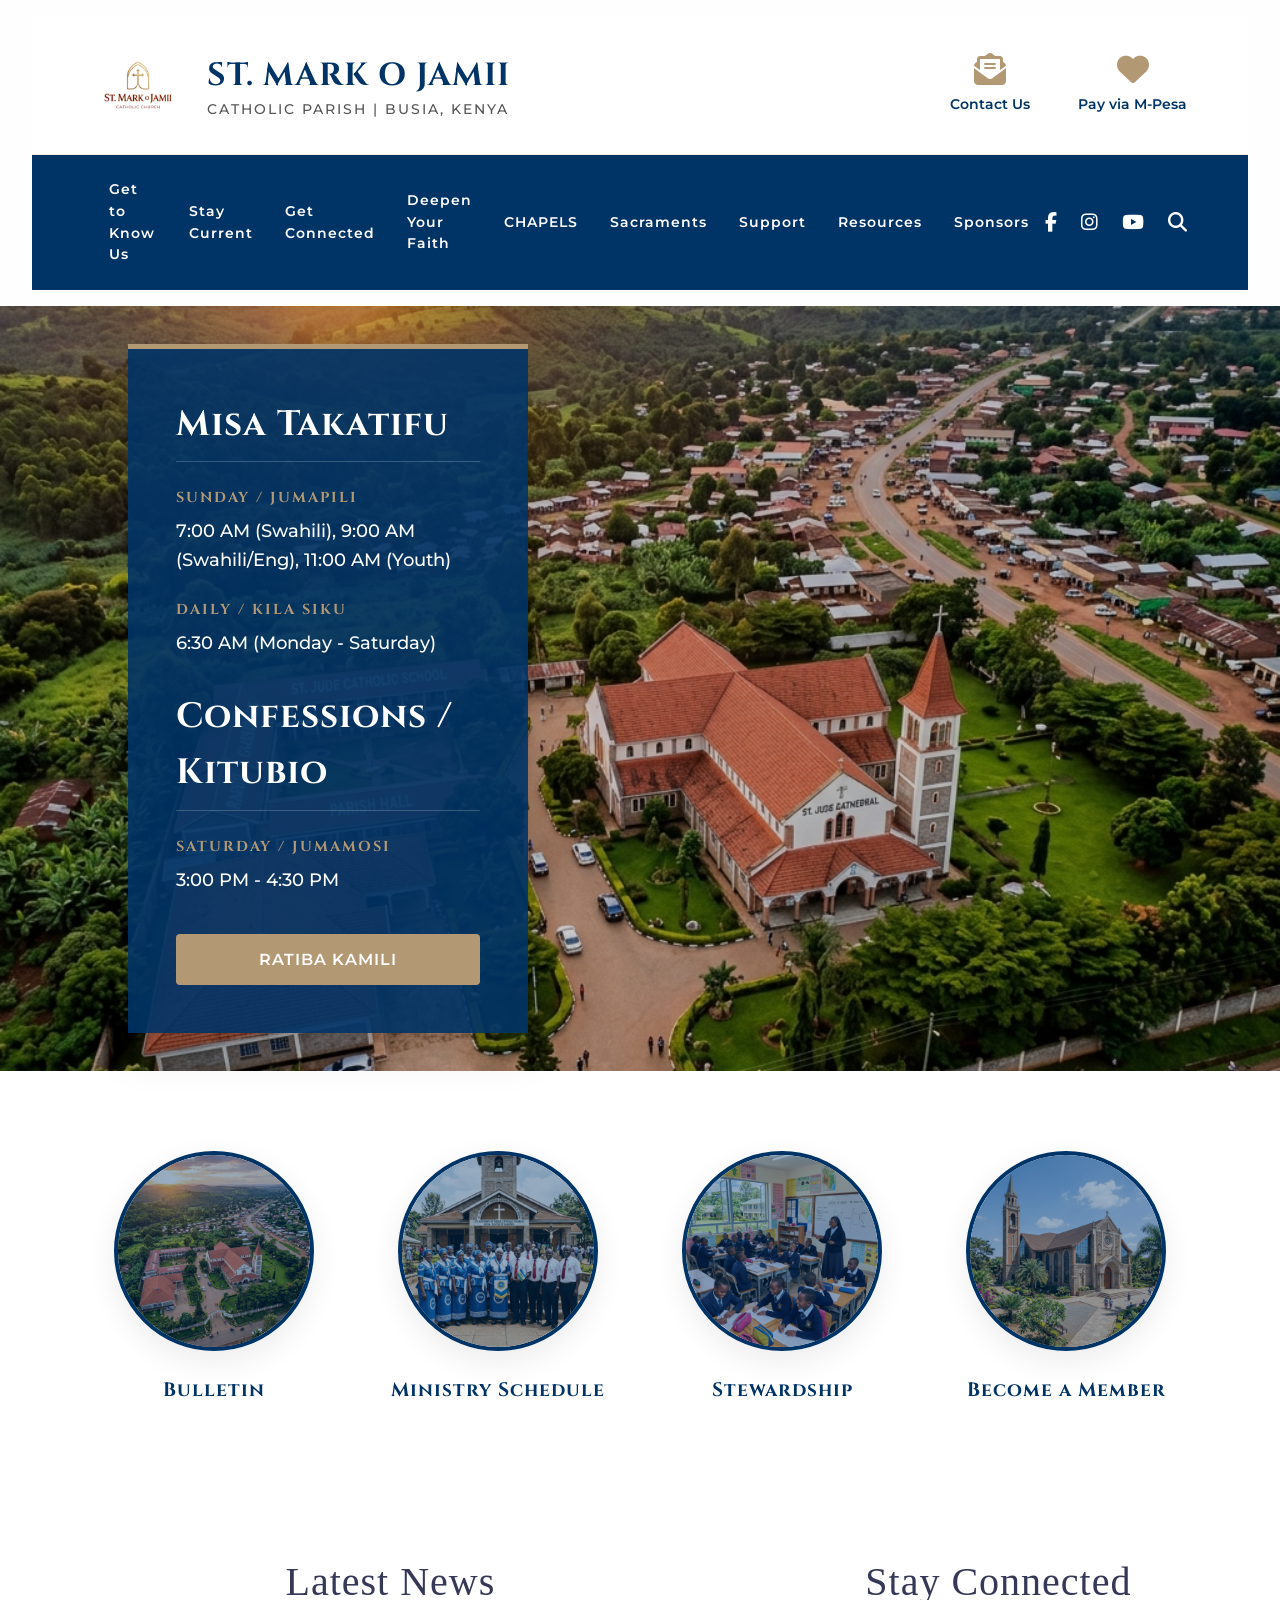
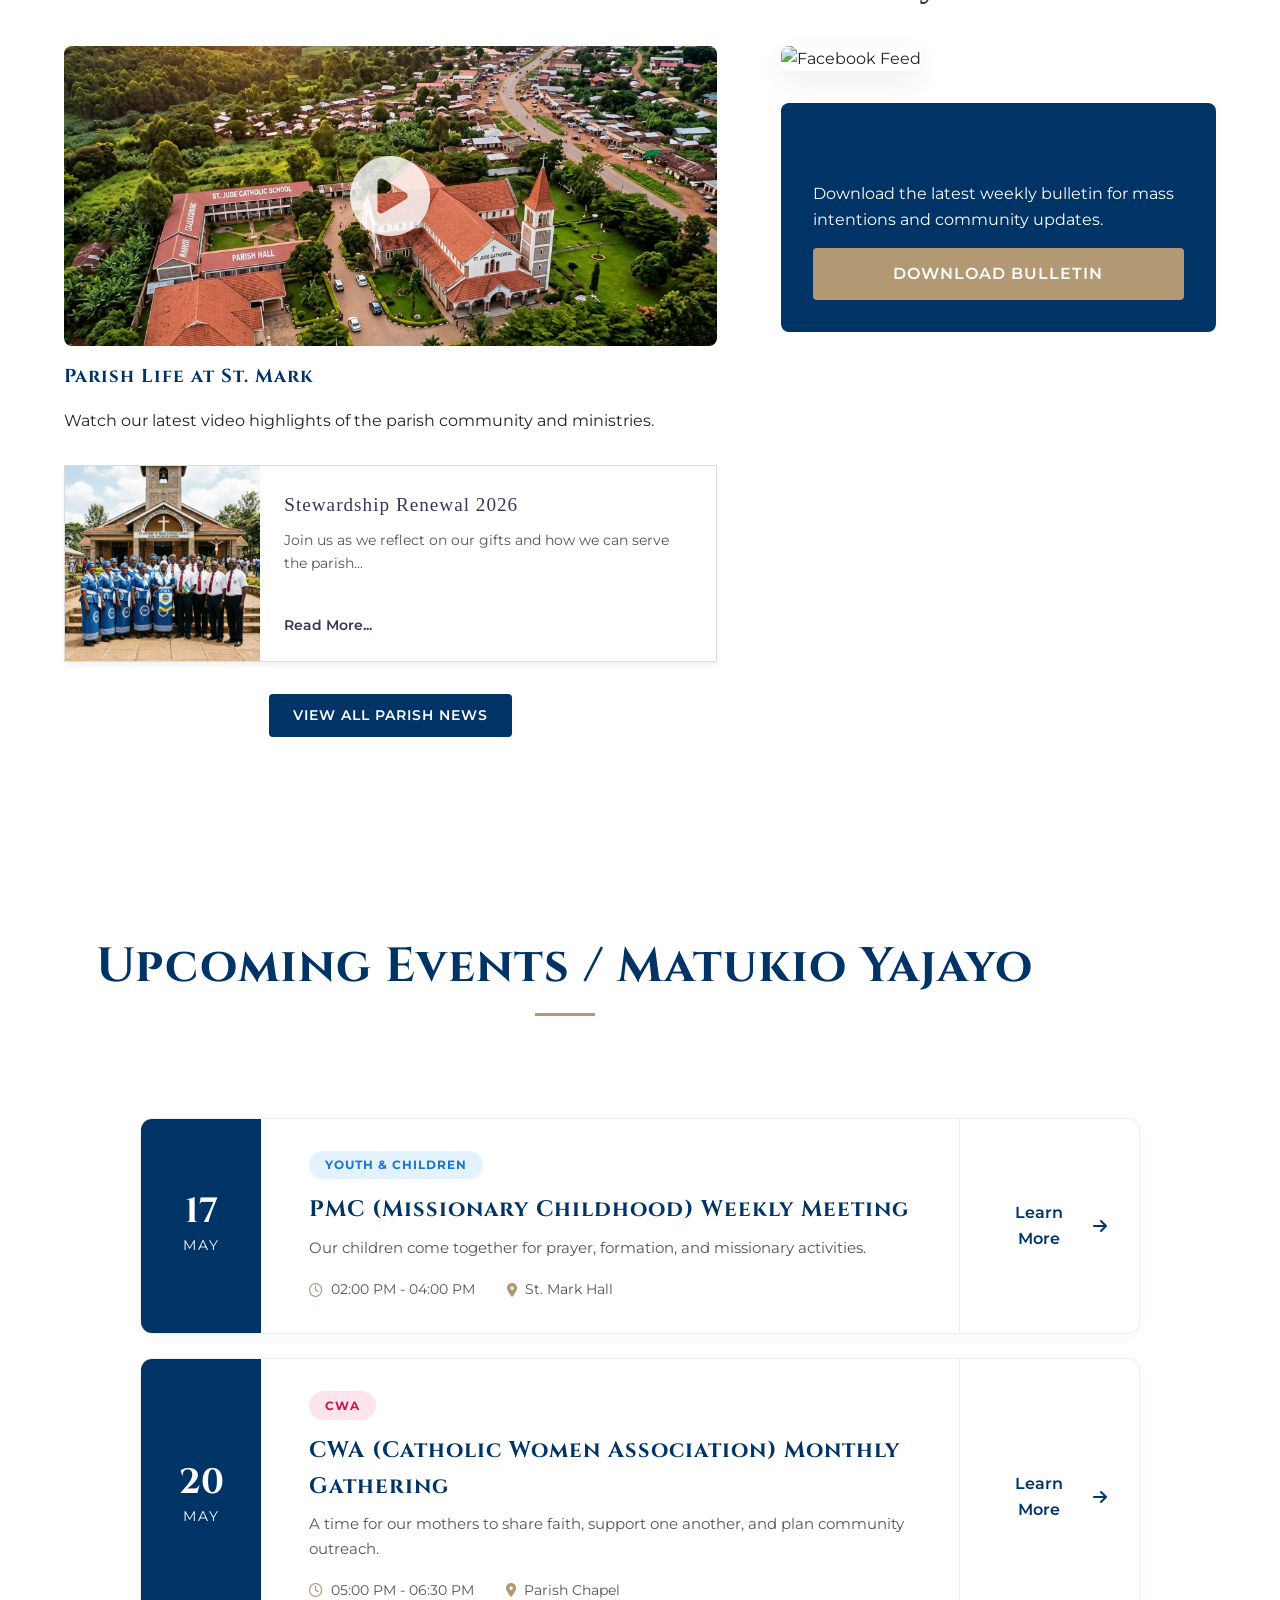
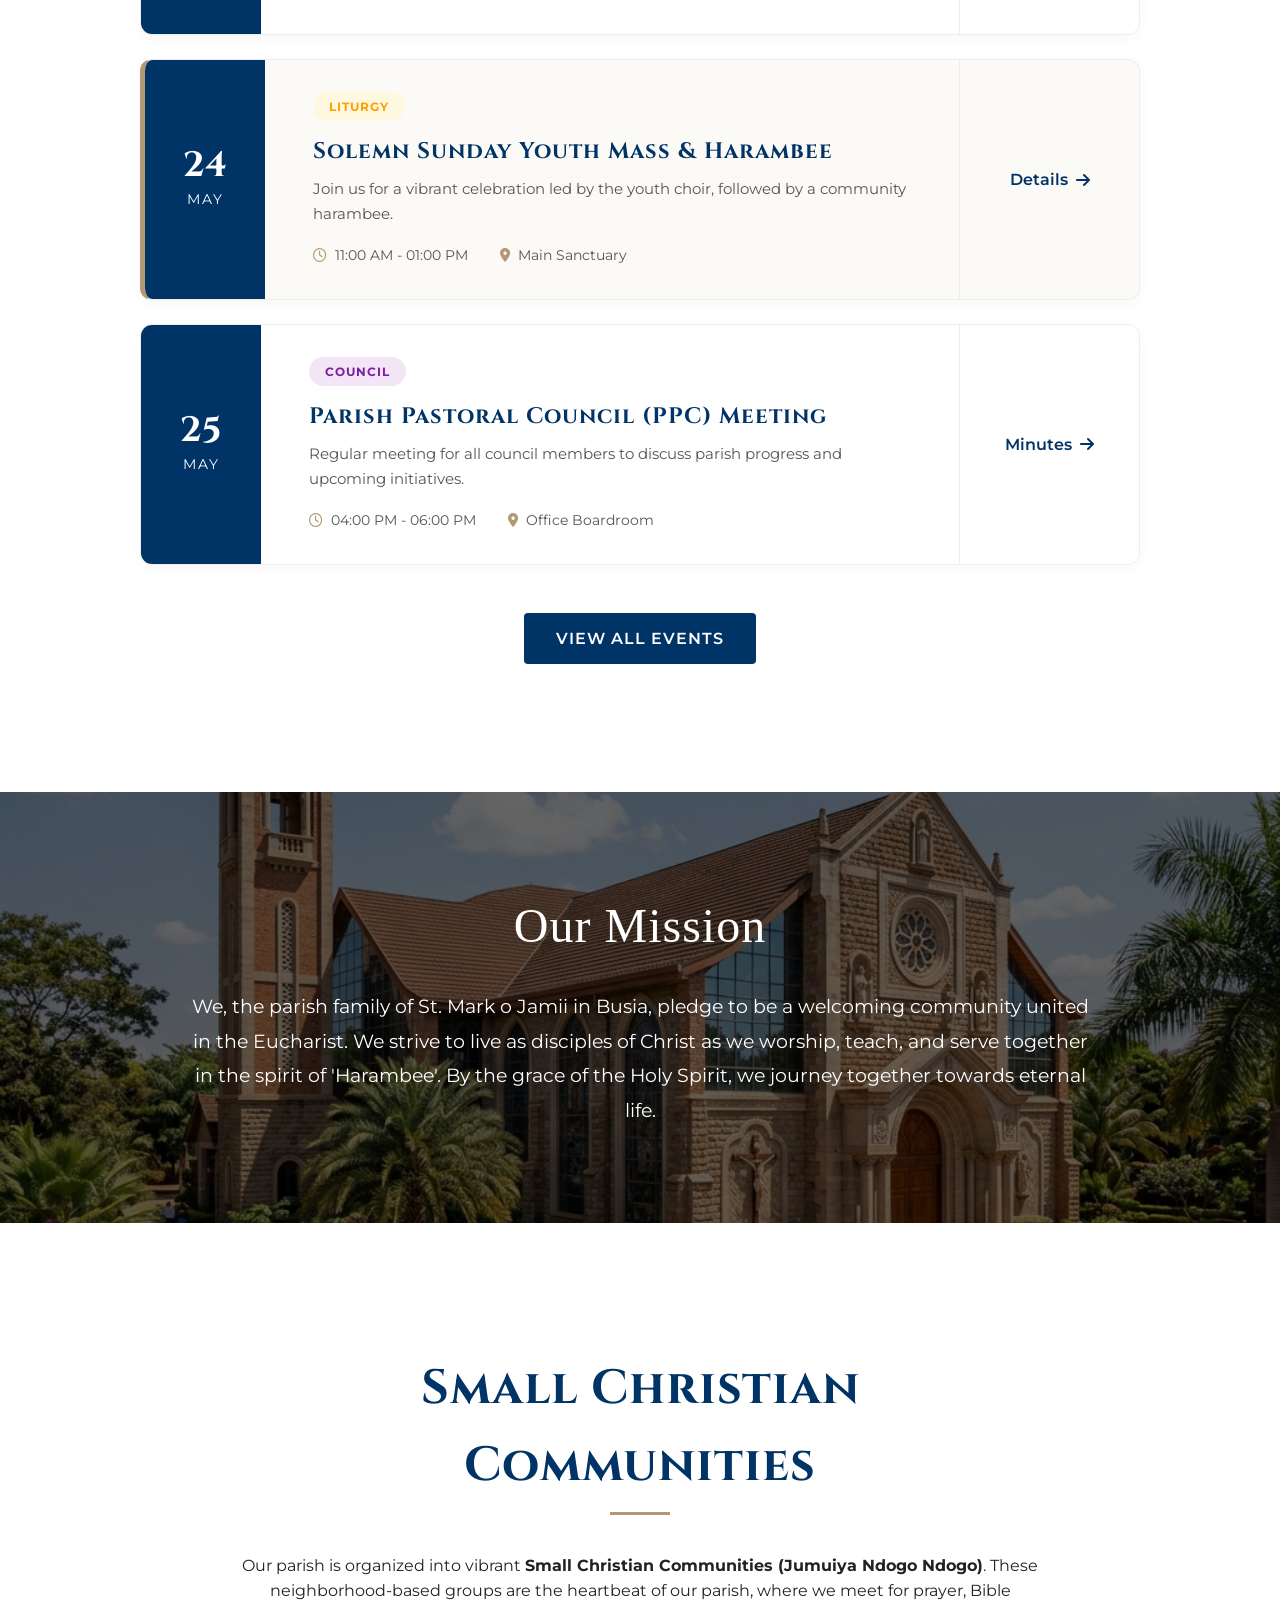
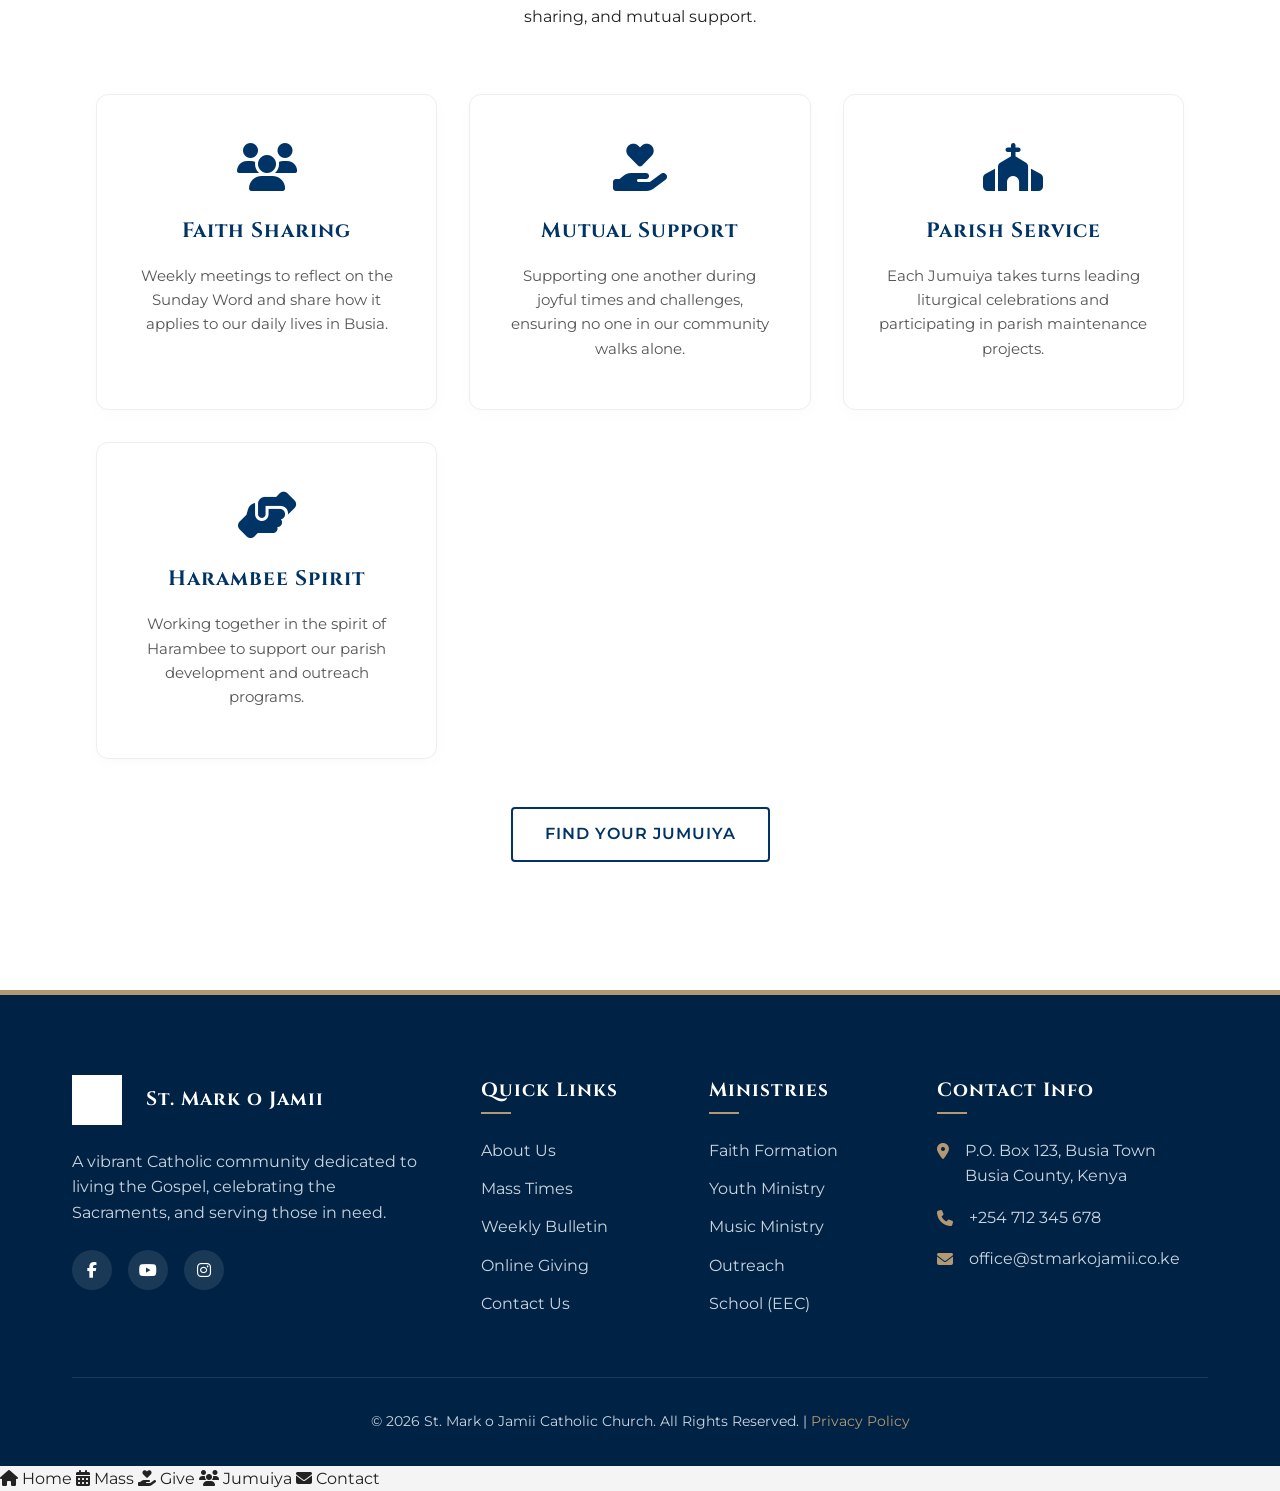
==== commit 7c04701c: "Aligned mobile header and circular links for app-like UX" ====
--- a/index.html
+++ b/index.html
@@ -15,6 +15,12 @@
     <link rel="stylesheet" href="https://cdnjs.cloudflare.com/ajax/libs/font-awesome/6.4.0/css/all.min.css">
     
     <link rel="stylesheet" href="style.css">
+    
+    <!-- PWA & Mobile App Meta Tags -->
+    <meta name="apple-mobile-web-app-capable" content="yes">
+    <meta name="apple-mobile-web-app-status-bar-style" content="black-translucent">
+    <meta name="theme-color" content="#003366">
+    <link rel="apple-touch-icon" href="./assets/images/logo.png">
 </head>
 <body>
 
@@ -38,6 +44,9 @@
                     <span>Pay via M-Pesa</span>
                 </a>
             </div>
+            <button class="mobile-menu-btn" id="mobileMenuBtn">
+                <i class="fas fa-bars"></i>
+            </button>
         </div>
         <div class="header-nav-container">
             <nav class="main-nav">
@@ -220,9 +229,6 @@
                 <a href="#"><i class="fab fa-youtube"></i></a>
                 <a href="#"><i class="fas fa-search"></i></a>
             </div>
-            <button class="mobile-menu-btn" id="mobileMenuBtn">
-                <i class="fas fa-bars"></i>
-            </button>
         </div>
     </header>
 
@@ -521,6 +527,30 @@
         </div>
     </footer>
 
+    <!-- Mobile Bottom Navigation Bar -->
+    <nav class="mobile-bottom-nav">
+        <a href="index.html" class="nav-item active">
+            <i class="fas fa-home"></i>
+            <span>Home</span>
+        </a>
+        <a href="page.html?id=mass-times" class="nav-item">
+            <i class="fas fa-calendar-alt"></i>
+            <span>Mass</span>
+        </a>
+        <a href="page.html?id=donate" class="nav-item">
+            <i class="fas fa-hand-holding-heart"></i>
+            <span>Give</span>
+        </a>
+        <a href="page.html?id=community" class="nav-item">
+            <i class="fas fa-users"></i>
+            <span>Jumuiya</span>
+        </a>
+        <a href="page.html?id=contact" class="nav-item">
+            <i class="fas fa-envelope"></i>
+            <span>Contact</span>
+        </a>
+    </nav>
+
     <script src="main.js"></script>
 </body>
 </html>
--- a/style.css
+++ b/style.css
@@ -947,20 +947,50 @@
 @media (max-width: 768px) {
     /* Header & Logo */
     .header-top {
-        flex-direction: column;
+        flex-direction: row !important;
+        justify-content: space-between !important;
+        align-items: center !important;
+        padding: 0.8rem 5% !important;
+        background-color: var(--bg-white);
+    }
+
+    .logo {
+        flex-direction: row !important;
+        text-align: left !important;
+        gap: 0.8rem !important;
+        align-items: center !important;
+    }
+
+    .logo img {
+        height: 50px !important;
+    }
+
+    .logo-text h1 {
+        font-size: 1.1rem !important;
+        margin-bottom: 0 !important;
+    }
+
+    .logo-text span {
+        font-size: 0.6rem !important;
+        display: block;
+    }
+
+    .header-nav-container {
+        display: none !important; /* Hide the separate blue bar on mobile */
+    }
+
+    .mobile-menu-btn {
+        display: flex !important;
         align-items: center;
-        gap: 1.5rem;
-        padding: 1.5rem 1rem;
-    }
-
-    .logo {
-        flex-direction: column;
-        text-align: center;
-        gap: 0.5rem;
-    }
-
-    .logo img {
-        height: 70px !important;
+        justify-content: center;
+        background: var(--primary-blue);
+        color: white;
+        border: none;
+        width: 45px;
+        height: 45px;
+        border-radius: 8px;
+        font-size: 1.2rem;
+        cursor: pointer;
     }
 
     .logo-text h1 {
@@ -1012,7 +1042,7 @@
     .hero-overlay-card {
         width: 100%;
         max-width: 100%;
-        padding: 2.5rem 1.5rem;
+        padding: 2rem 1.2rem;
         animation: fadeIn 1s ease-out;
     }
 
@@ -1031,8 +1061,13 @@
     }
 
     .circular-img-wrapper {
-        width: 130px;
-        height: 130px;
+        width: 110px;
+        height: 110px;
+    }
+    
+    .circular-link-item h3 {
+        font-size: 0.8rem !important;
+        margin-top: 1rem;
     }
 
     /* Events Redesign Responsiveness */
@@ -1041,13 +1076,17 @@
     }
 
     .event-date {
-        padding: 1.5rem;
+        padding: 1rem;
         border-bottom: 1px solid rgba(255,255,255,0.1);
     }
 
     .event-content {
-        padding: 2rem 1.5rem;
+        padding: 1.5rem 1rem;
         text-align: center;
+    }
+    
+    .event-content h3 {
+        font-size: 1.3rem !important;
     }
 
     .event-footer {
@@ -1068,7 +1107,11 @@
     }
 
     .scc-card {
-        padding: 2.5rem 1.5rem;
+        padding: 1.5rem 1rem;
+    }
+    
+    .scc-card h3 {
+        font-size: 1.2rem;
     }
 
     /* News Section */
@@ -1116,12 +1159,20 @@
         align-items: center;
         text-align: center;
     }
+
+    .mission-section {
+        padding: 4rem 1rem !important;
+    }
+
+    .mission-content h2 {
+        font-size: 2rem !important;
+    }
 }
 
 /* Super Small Devices */
 @media (max-width: 480px) {
     .circular-container {
-        grid-template-columns: 1fr;
+        grid-template-columns: 1fr 1fr;
     }
 
     .hero-overlay-card h2 {
@@ -1269,3 +1320,122 @@
     padding-left: 0.5rem;
 }
 
+/* ==========================================================================
+   Mobile App-Like Enhancements
+   ========================================================================== */
+
+@media (max-width: 768px) {
+    /* Full Page Feel */
+    body {
+        padding-bottom: 80px !important; /* Space for bottom nav */
+        background-color: #f8fafc; /* Cleaner app-like background */
+    }
+
+    /* Fixed Header for App Feel */
+    .main-header {
+        position: sticky !important;
+        top: 0;
+        z-index: 1000;
+        box-shadow: 0 2px 10px rgba(0,0,0,0.05);
+    }
+
+    .header-top {
+        padding: 0.8rem 1rem !important;
+        background: var(--bg-white);
+    }
+
+    .logo img {
+        height: 50px !important;
+    }
+
+    .logo-text h1 {
+        font-size: 1.2rem;
+    }
+
+    .header-top-links {
+        display: none !important; /* Hide extra links, use bottom nav */
+    }
+
+    /* Hero as "Main Screen" */
+    .hero {
+        min-height: 400px;
+        border-radius: 0 0 30px 30px; /* Rounded bottom like a modern app card */
+        margin-bottom: 2rem;
+    }
+
+    /* Bottom Navigation Bar */
+    .mobile-bottom-nav {
+        display: flex;
+        position: fixed;
+        bottom: 0;
+        left: 0;
+        width: 100%;
+        height: 70px;
+        background-color: var(--bg-white);
+        border-top: 1px solid #eee;
+        justify-content: space-around;
+        align-items: center;
+        z-index: 3000;
+        box-shadow: 0 -5px 20px rgba(0,0,0,0.05);
+        padding-bottom: env(safe-area-inset-bottom); /* Modern iOS support */
+    }
+
+    .nav-item {
+        display: flex;
+        flex-direction: column;
+        align-items: center;
+        justify-content: center;
+        color: #718096;
+        text-decoration: none;
+        font-size: 0.7rem;
+        transition: var(--transition-smooth);
+        flex: 1;
+    }
+
+    .nav-item i {
+        font-size: 1.4rem;
+        margin-bottom: 4px;
+    }
+
+    .nav-item.active {
+        color: var(--primary-blue);
+    }
+
+    .nav-item.active i {
+        transform: scale(1.1);
+        color: var(--primary-blue);
+    }
+
+    /* Section "Cards" */
+    .container {
+        padding: 0 1.2rem;
+    }
+
+    .section-title {
+        font-size: 1.5rem;
+        margin-bottom: 1.5rem;
+        text-align: left !important; /* App style headings */
+        padding-left: 0.5rem;
+        border-left: 4px solid var(--accent-gold);
+    }
+
+    .event-row, .scc-card, .news-card {
+        border-radius: 16px;
+        box-shadow: 0 8px 25px rgba(0,0,0,0.04) !important;
+        border: 1px solid #f0f0f0 !important;
+        margin-bottom: 1.5rem;
+    }
+
+    /* Hide Desktop-heavy elements on Mobile */
+    .main-footer .footer-grid {
+        display: none !important;
+    }
+
+    .footer-bottom {
+        padding: 2rem 1rem 2rem;
+        background: var(--bg-white);
+        color: var(--text-muted);
+        text-align: center;
+    }
+}
+
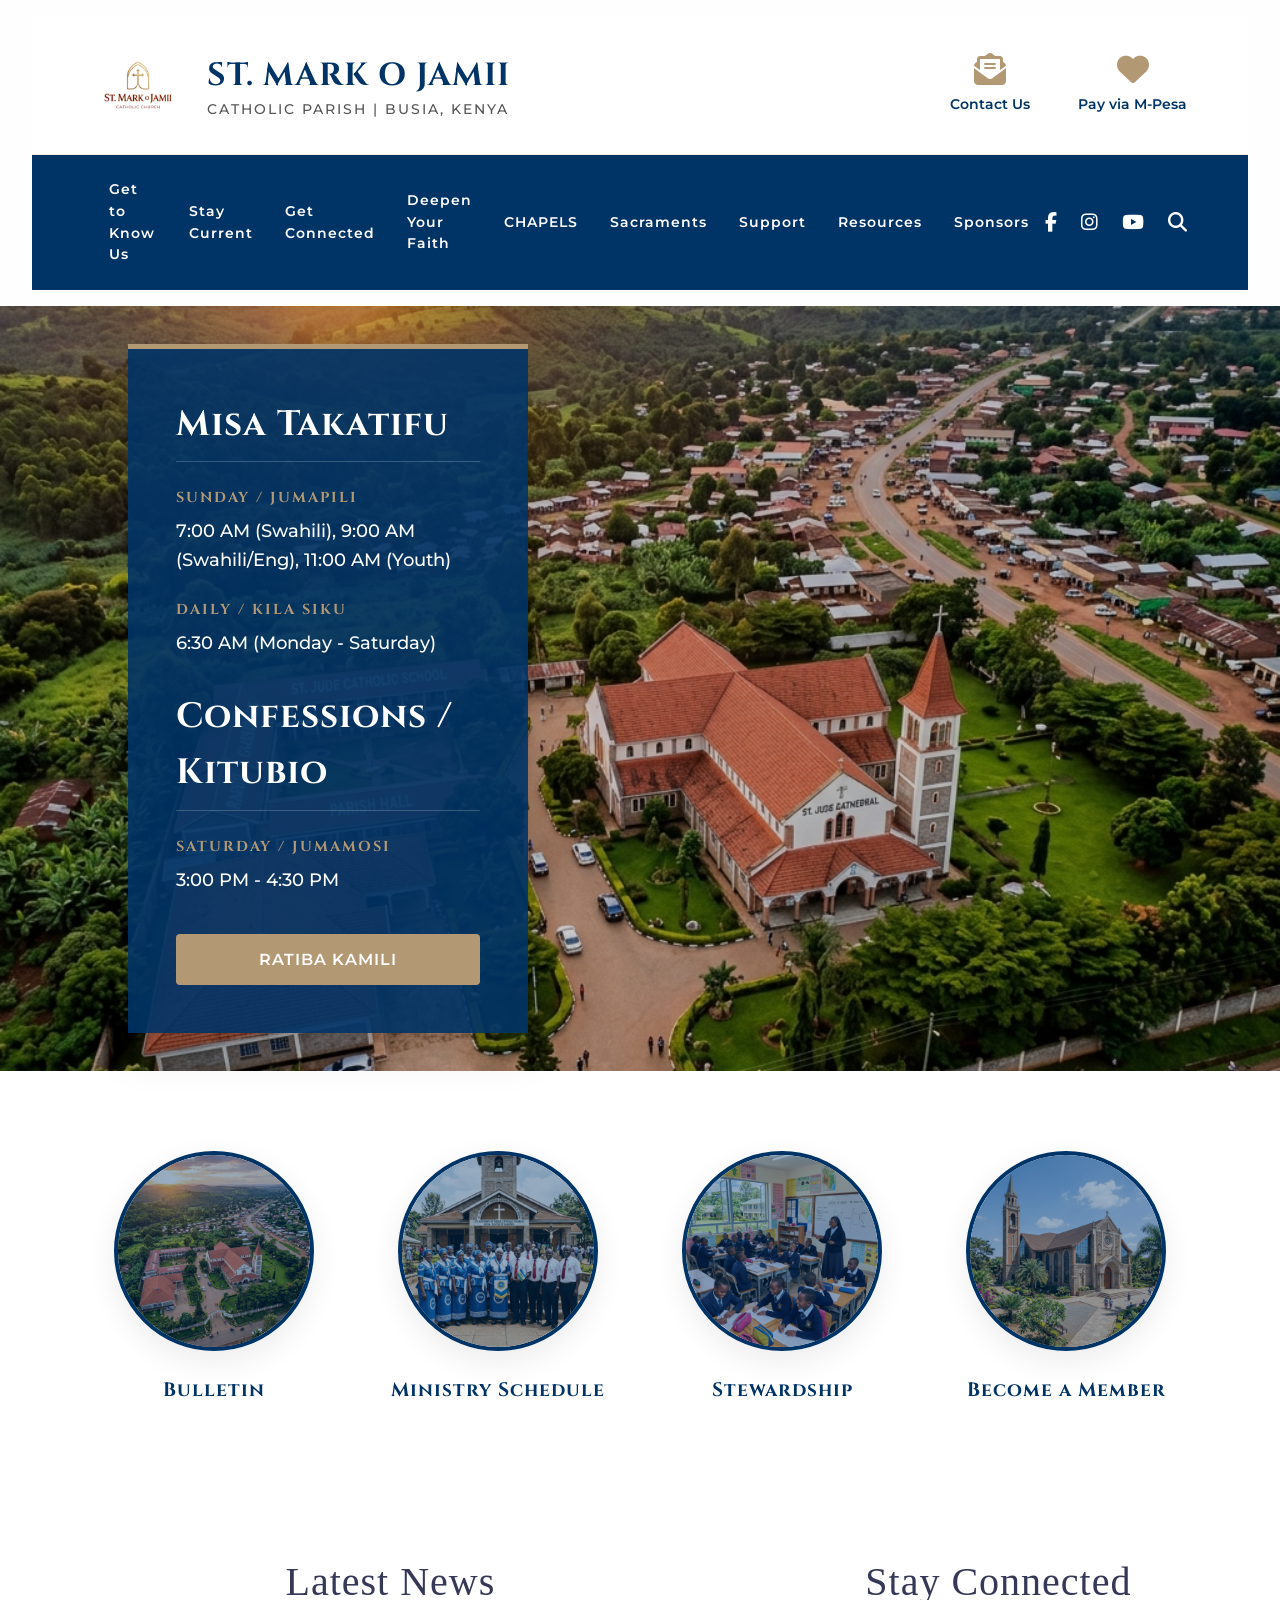
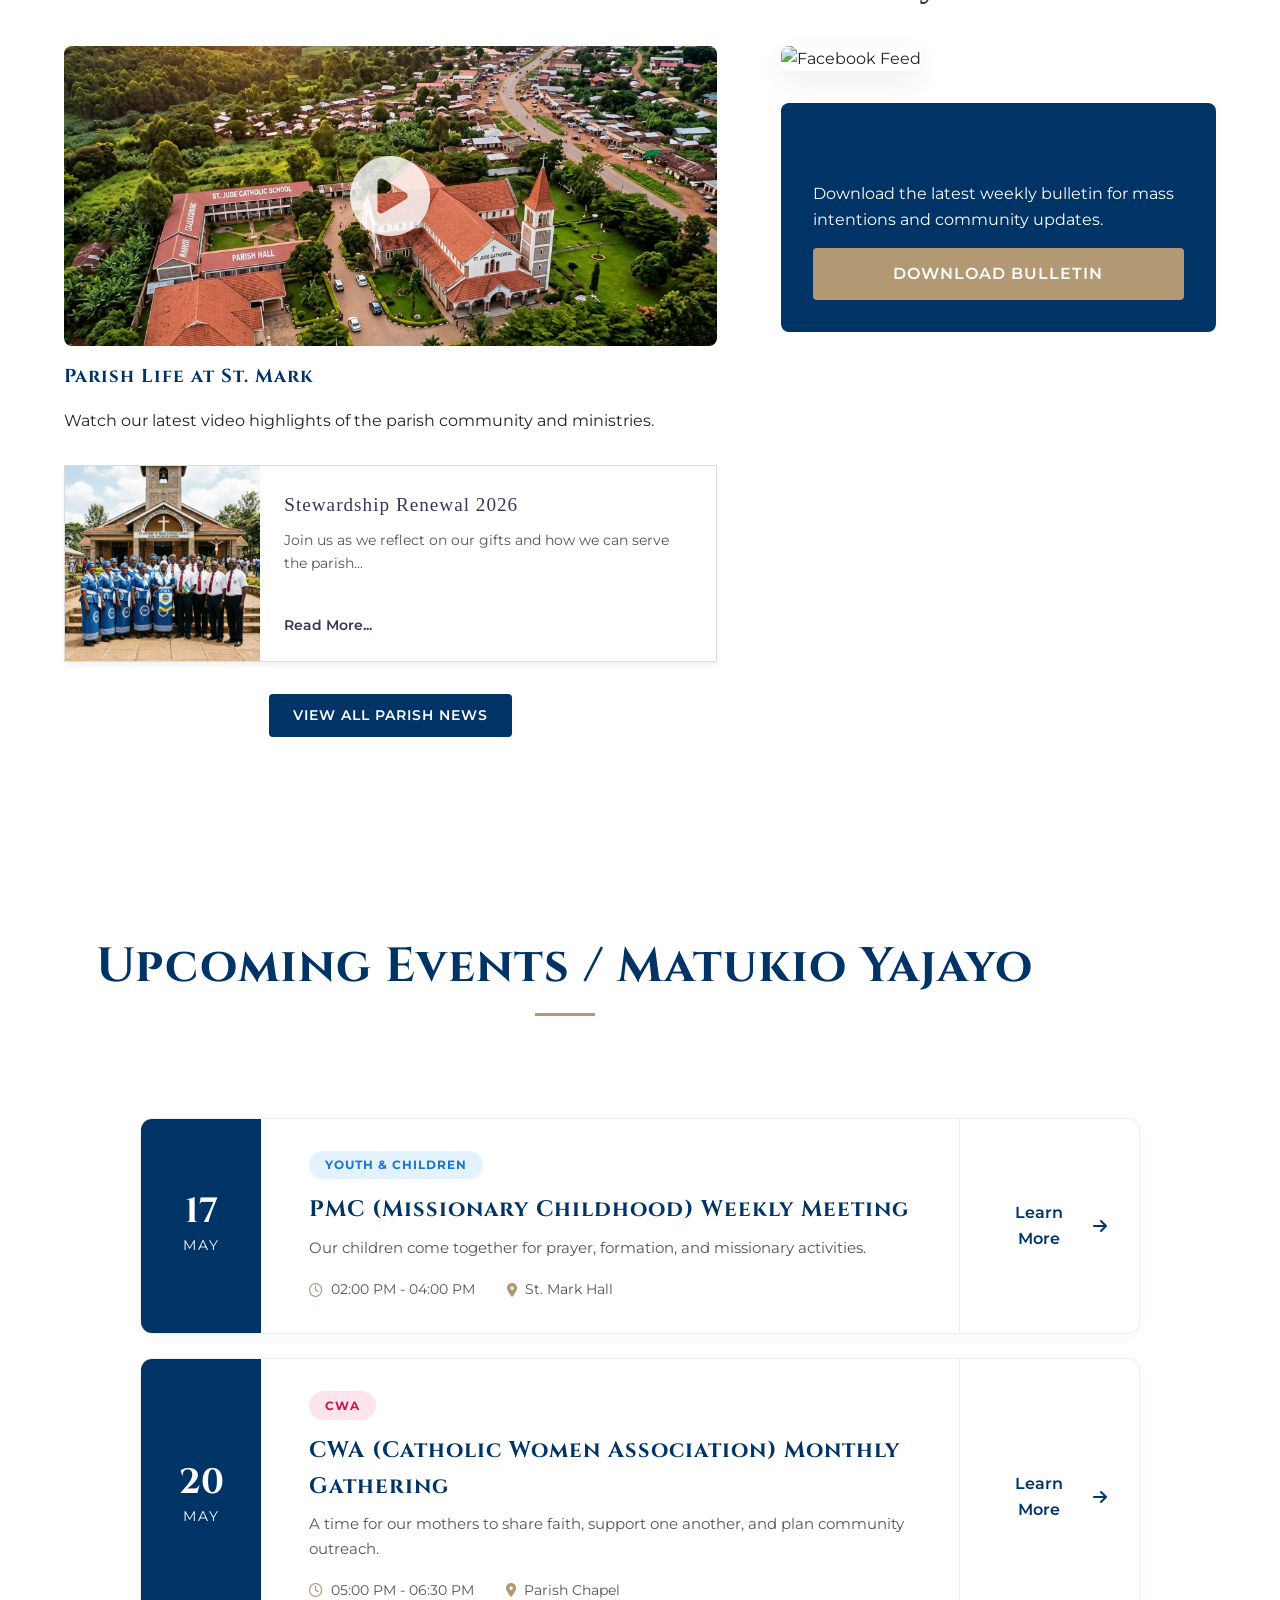
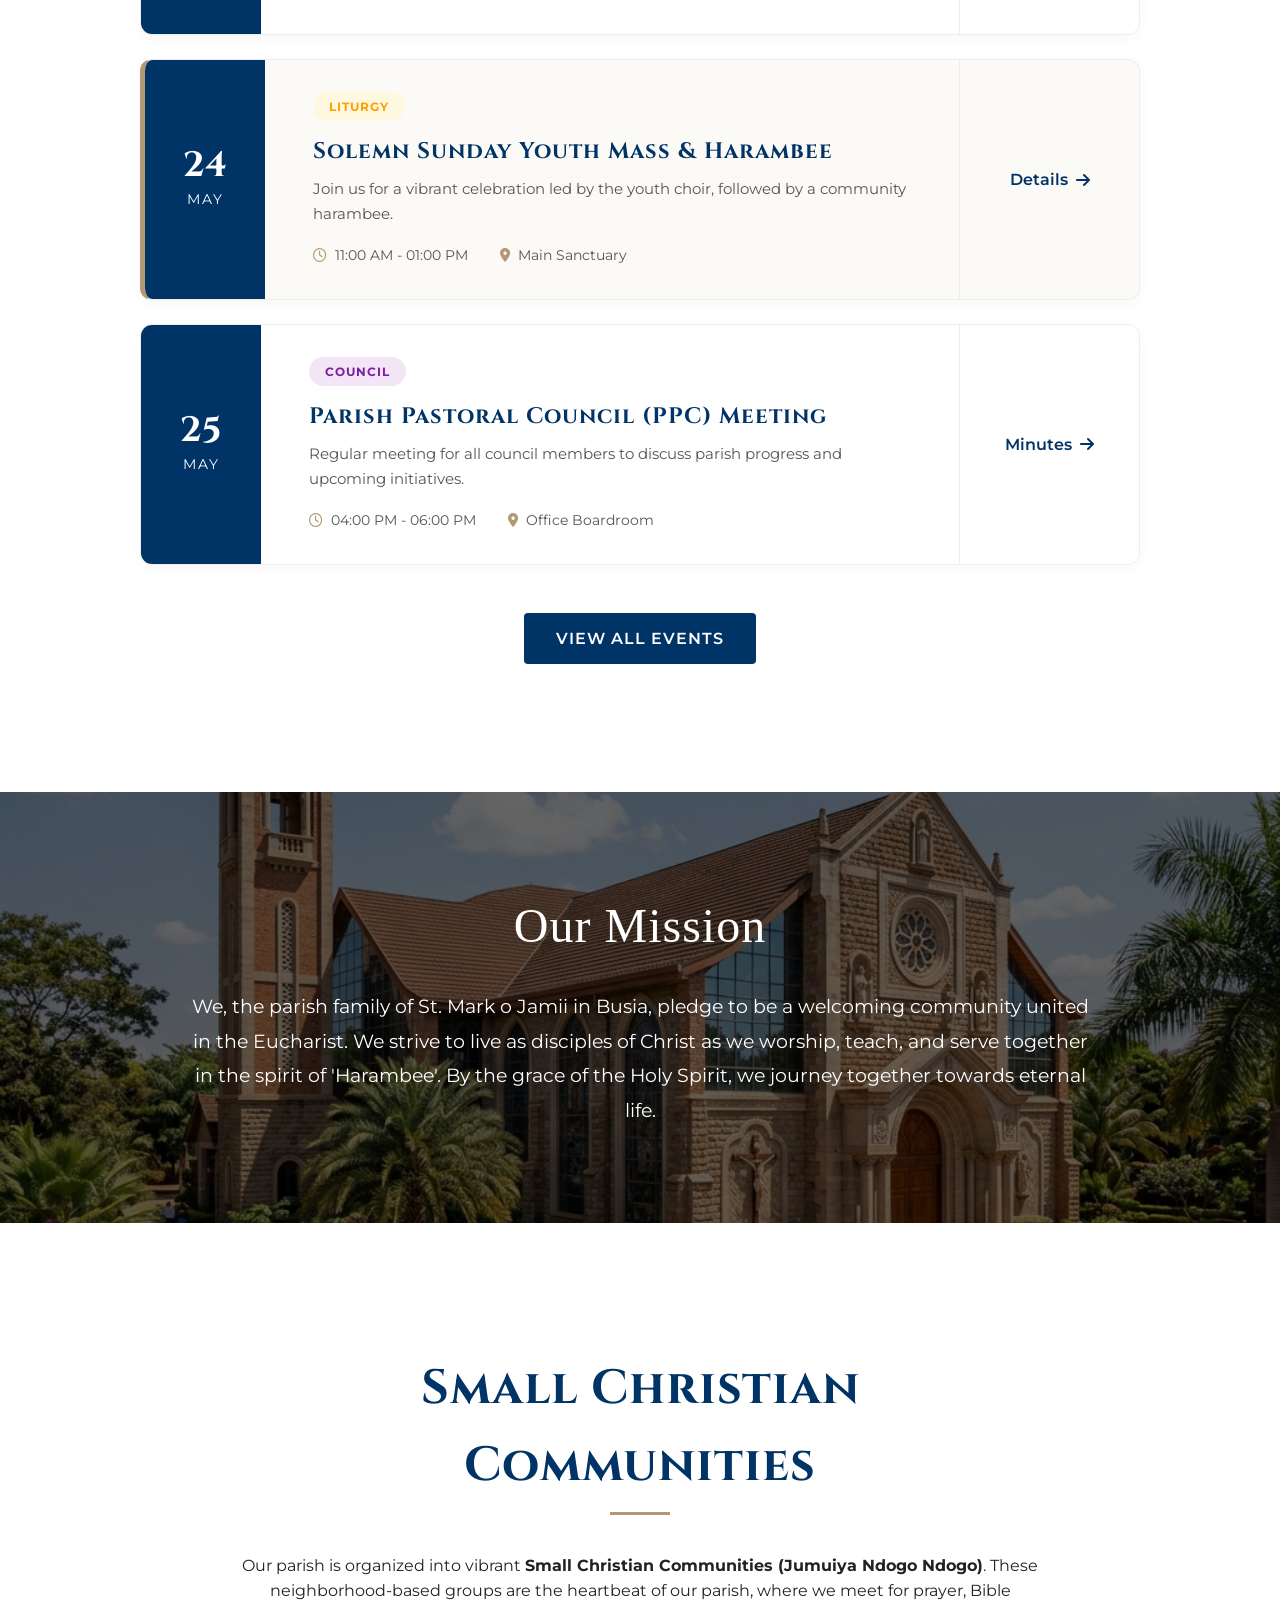
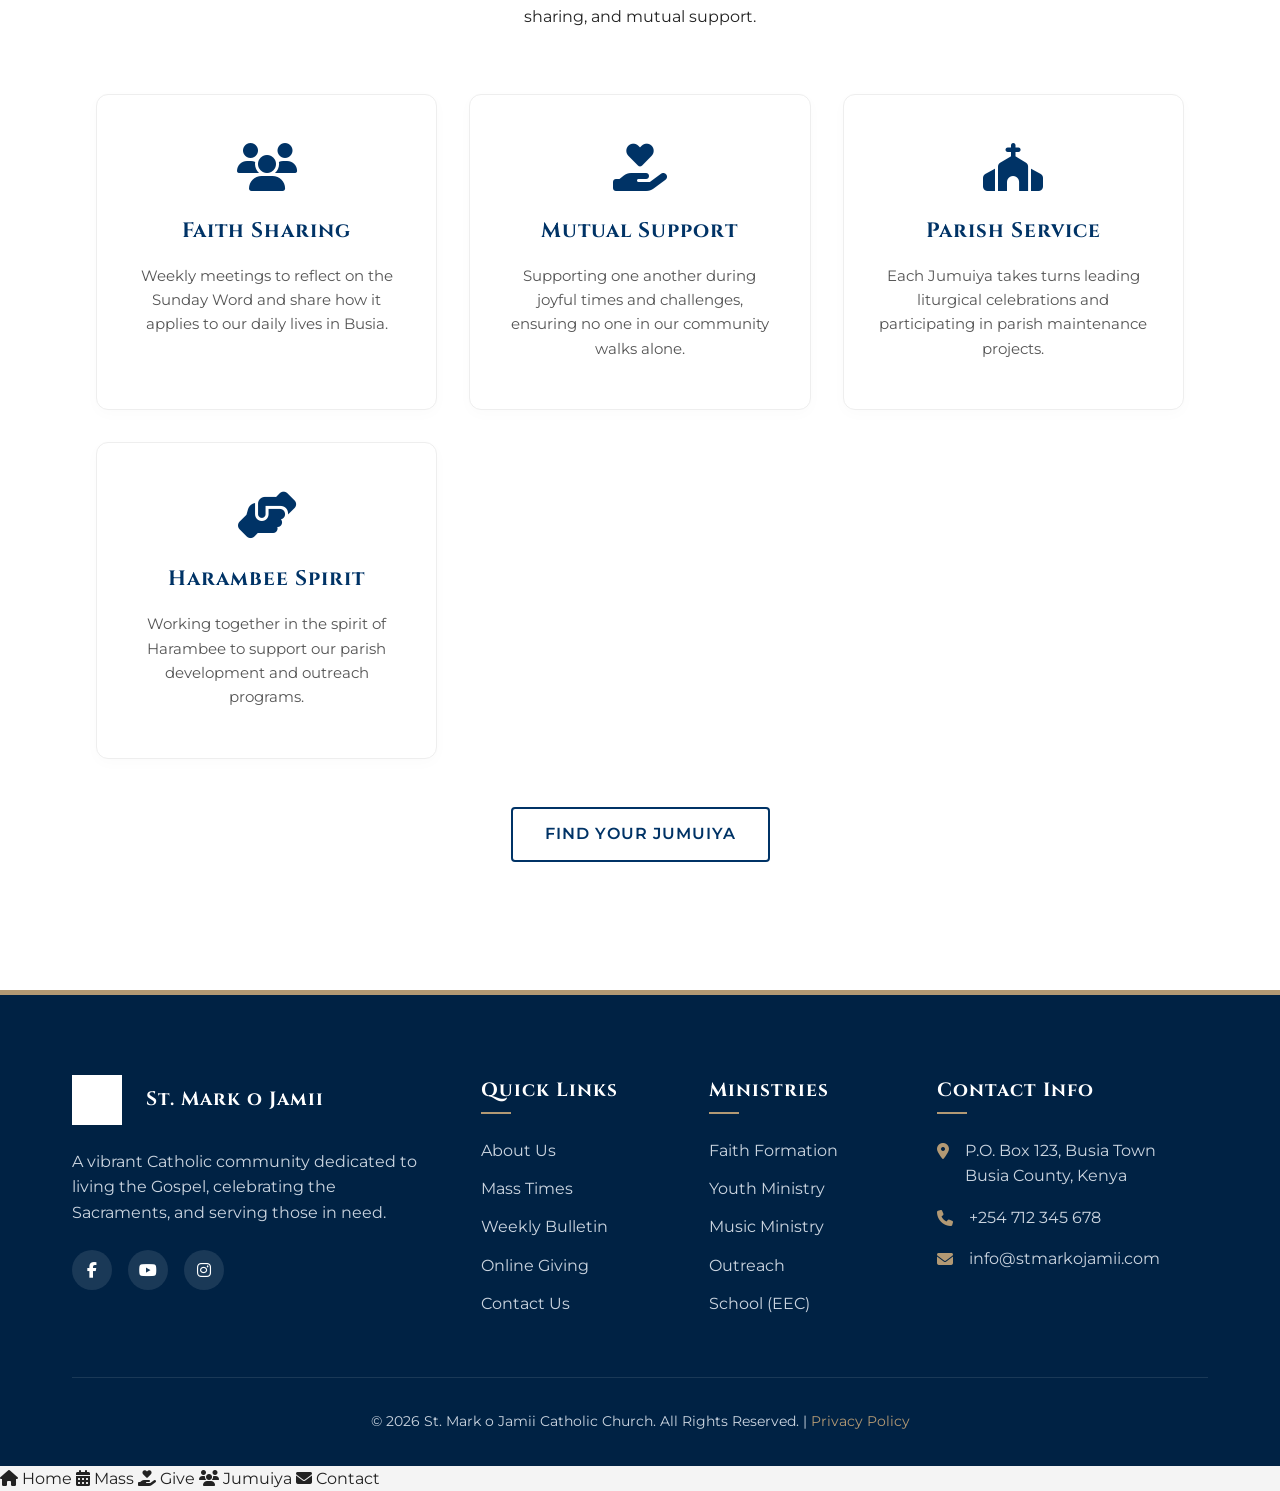
==== commit 5113c75e: "Update changes" ====
--- a/index.html
+++ b/index.html
@@ -515,7 +515,7 @@
                         </li>
                         <li>
                             <i class="fas fa-envelope"></i>
-                            <span>office@stmarkojamii.co.ke</span>
+                            <span>info@stmarkojamii.com</span>
                         </li>
                     </ul>
                 </div>
